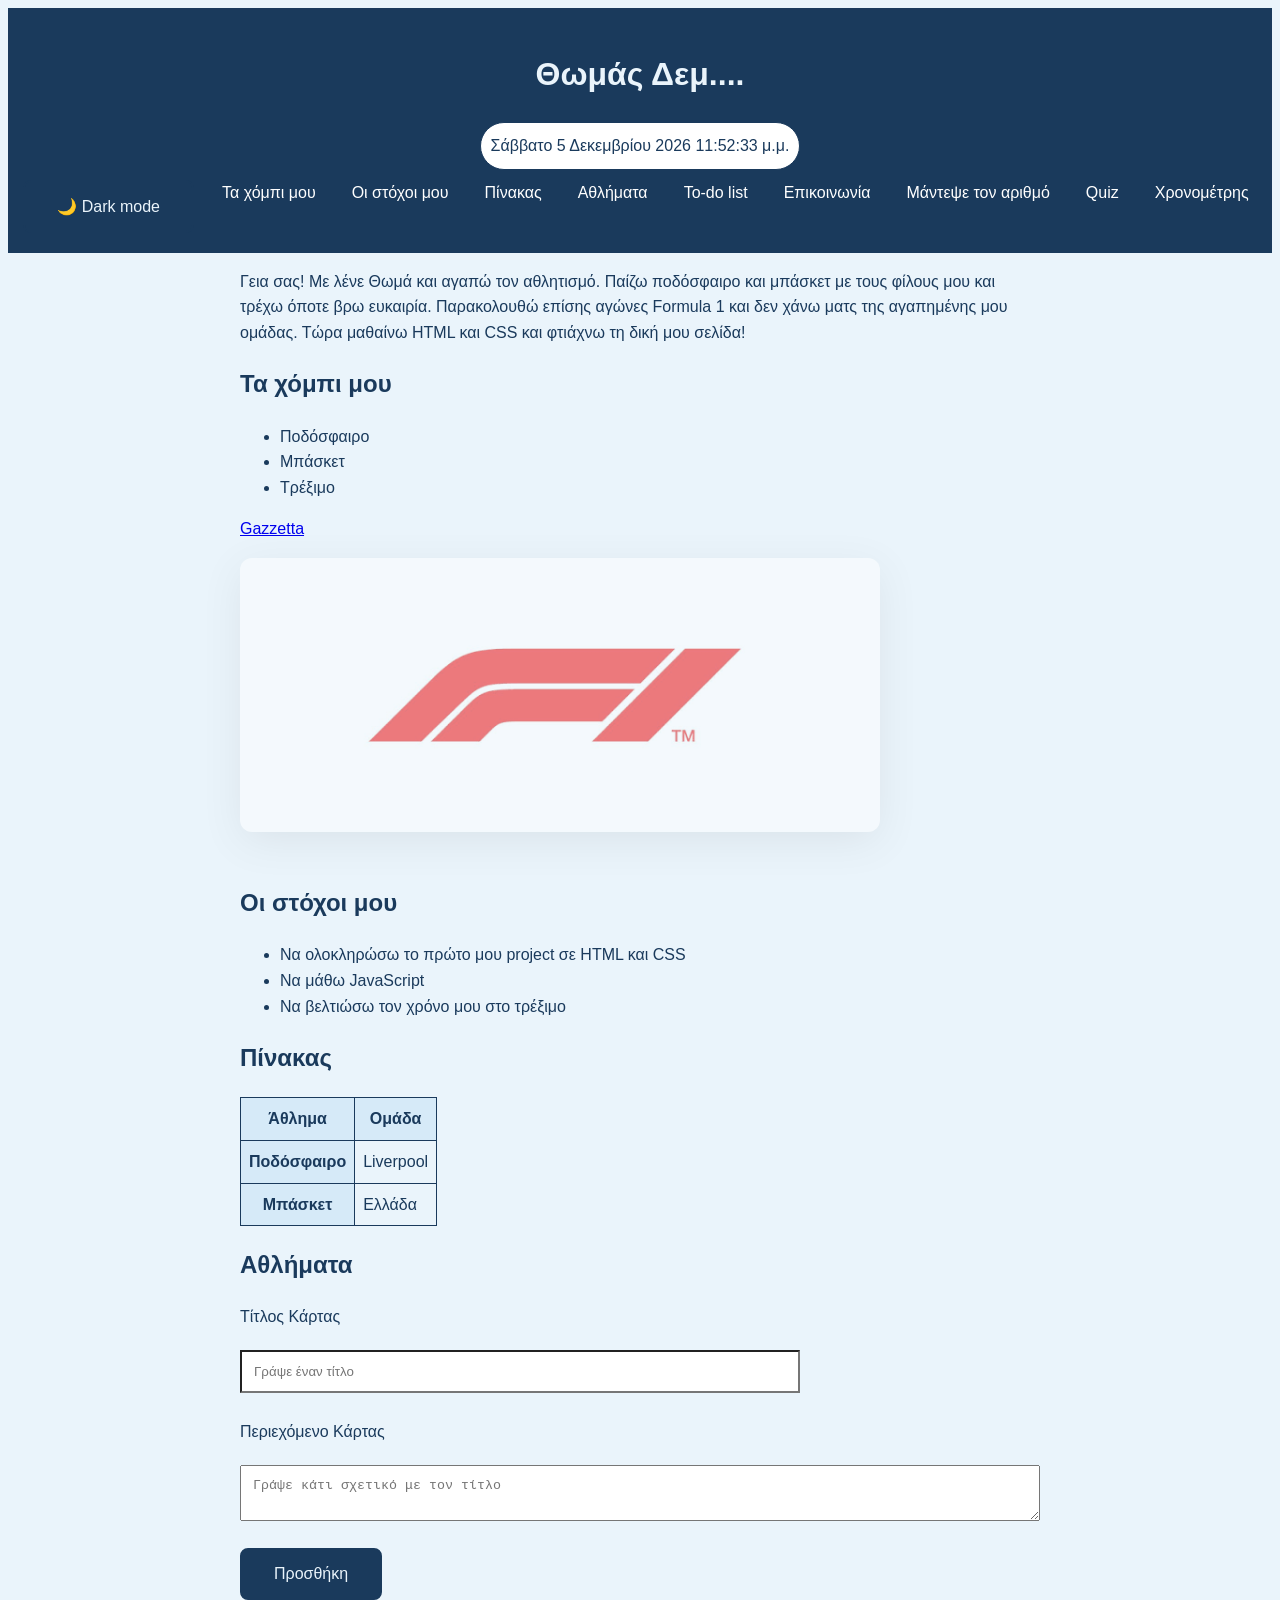
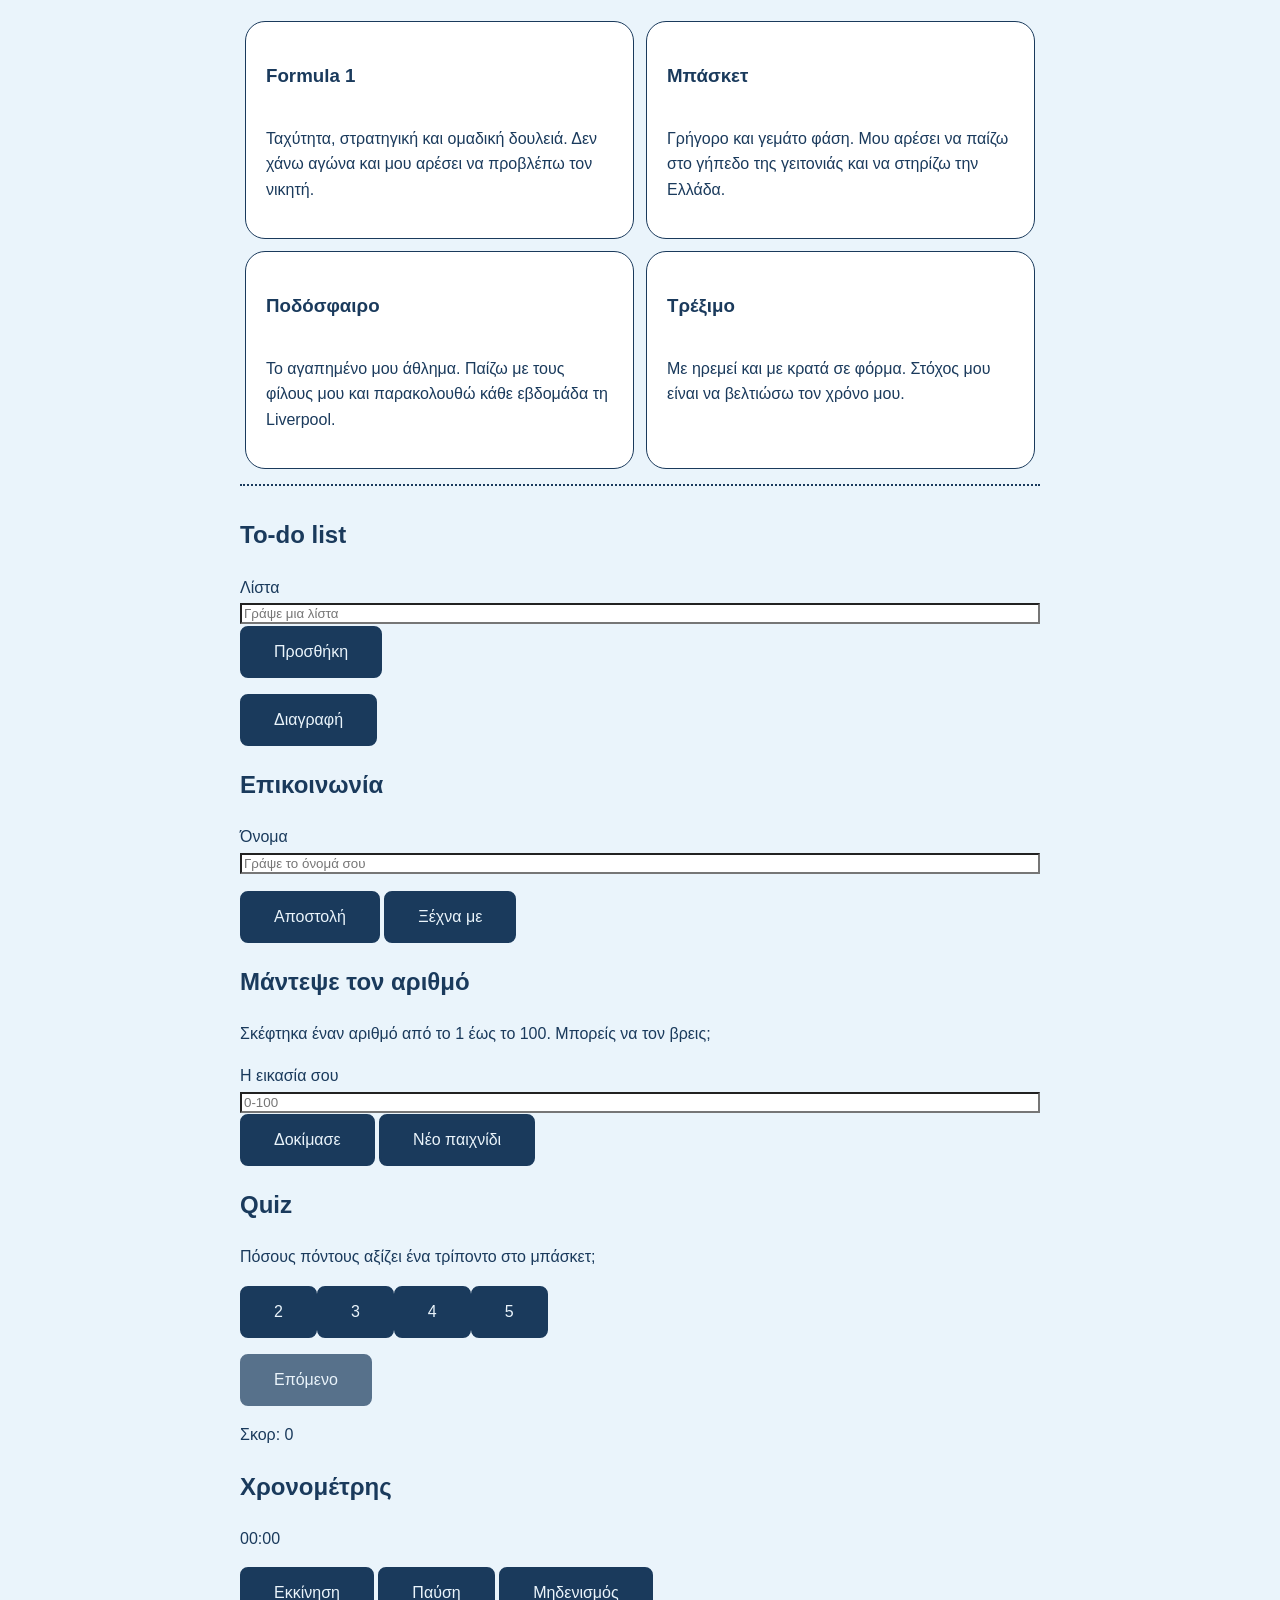
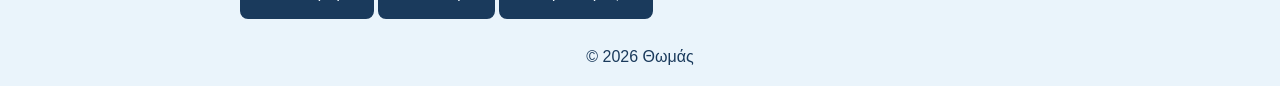
==== index.html @ 568f1a0c "Χρονομέτρης αρχική" ====
<!DOCTYPE html>
<html lang="el">
<head>
  <meta charset="UTF-8">
  <meta name="viewport" content="width=device-width, initial-scale=1.0">
  <title>Για μένα – Θωμάς</title>
  <link rel="stylesheet" href="style.css">
</head>
<body>
  <header>
    <h1>Θωμάς Δεμ....</h1>
    <div id="clock" class="clock"></div>
    <nav>
      <!-- Κουμπί Dark mode -->
      <button id="theme-toggle" class="button" type="button">🌙 Dark mode</button>
      <!-- href για κάθε ενότητα -->
      <a href="#hobbies">Τα χόμπι μου</a>
      <a href="#goals">Οι στόχοι μου</a>
      <a href="#teams">Πίνακας</a>
      <a href="#cards">Αθλήματα</a>
      <a href="#todo-list">To-do list</a>
      <a href="#contact">Επικοινωνία</a>
      <a href="#game">Μάντεψε τον αριθμό</a>
      <a href="#quiz">Quiz</a>
      <a href="#timer">Χρονομέτρης</a>
    </nav>
  </header>

  <main>
    <!-- Λίγα λόγια για εμένα -->
    <section id="hobbies">
      <p>Γεια σας! Με λένε Θωμά και αγαπώ τον αθλητισμό. Παίζω ποδόσφαιρο και μπάσκετ
         με τους φίλους μου και τρέχω όποτε βρω ευκαιρία. Παρακολουθώ επίσης
         αγώνες Formula 1 και δεν χάνω ματς της αγαπημένης μου ομάδας.
         Τώρα μαθαίνω HTML και CSS και φτιάχνω τη δική μου σελίδα!
      </p>

      <!-- Χόμπι -->
      <h2>Τα χόμπι μου</h2>
      <ul>
        <li>Ποδόσφαιρο</li>
        <li>Μπάσκετ</li>
        <li>Τρέξιμο</li>
      </ul>

      <!-- Αγαπημένο website και εικόνα -->
      <p><a href="https://www.gazzetta.gr/" target="_blank" rel="noopener noreferrer">Gazzetta</a></p>
      <img src="formula1.png" alt="Σήμα της Formula 1">
    </section>

    <!-- Στόχοι -->
    <section id="goals">
      <h2>Οι στόχοι μου</h2>
        <ul>
          <li>Να ολοκληρώσω το πρώτο μου project σε HTML και CSS</li>
          <li>Να μάθω JavaScript</li>
          <li>Να βελτιώσω τον χρόνο μου στο τρέξιμο</li>
        </ul>
    </section>

    <!-- Πίνακας -->
    <section id="teams">
      <h2>Πίνακας</h2>
      <table>
        <thead>
          <tr>
            <th>Άθλημα</th>
            <th>Ομάδα</th>
          </tr>
        </thead>
        <tbody>
          <tr>
            <th scope="row">Ποδόσφαιρο</th>
            <td>Liverpool</td>
          </tr>
          <tr>
            <th scope="row">Μπάσκετ</th>
            <td>Ελλάδα</td>
          </tr>
        </tbody>
      </table>
    </section>

    <!-- Κάρτες -->
    <section id="cards">
      <h2>Αθλήματα</h2>
      <form id="todo-cards">
        <p>
          <label for="todocards">Τίτλος Κάρτας</label>
          <input type="text" id="todocards" name="todocards" placeholder="Γράψε έναν τίτλο" required>
        </p>
        <p>
          <label for="todocards2">Περιεχόμενο Κάρτας</label>
          <textarea id="todocards2" name="todocards2" placeholder="Γράψε κάτι σχετικό με τον τίτλο" required></textarea>
          <button type="submit" class="button">Προσθήκη</button>
        </p>
      </form>
      <div class="card-grid" id="card-grid"></div>
      <div class="card-grid" id="user-card-grid"></div>
      <p id="cardsMessage"></p>
    </section>

    <!-- To-do-list -->
    <section id="todo-list">
      <h2>To-do list</h2>
      <form id="todo-form">
        <p>
          <label for="todo">Λίστα</label>
          <input type="text" id="todo" name="todo" placeholder="Γράψε μια λίστα" required>
          <button type="submit" class="button">Προσθήκη</button>
        </p>
        <ul id="list"></ul>
        <button type="button" id="resetButton1" class="button">Διαγραφή</button>
      </form>
      <p id="message"></p>
    </section>

    <!-- Επικοινωνία -->
    <section id="contact">
      <h2>Επικοινωνία</h2>
      <form id="name-form">
        <p>
          <label for="name">Όνομα</label>
          <input type="text" id="name" name="name" placeholder="Γράψε το όνομά σου" required>
        </p>
        <button type="submit" class="button">Αποστολή</button>
        <button type="button" id="resetButton" class="button">Ξέχνα με</button>
      </form>
      <p id="greeting"></p>
    </section>

    <!-- Παιχνίδι -->
    <section id="game">
      <h2>Μάντεψε τον αριθμό</h2>
      <p>Σκέφτηκα έναν αριθμό από το 1 έως το 100. Μπορείς να τον βρεις;</p>
      <form id="guess-form">
        <label for="guess">Η εικασία σου</label>
        <input type="number" id="guess" min="1" max="100" placeholder="0-100" required>
        <button type="submit" id="tryIt" class="button">Δοκίμασε</button>
        <button type="button" id="newGame" class="button">Νέο παιχνίδι</button>
      </form>
      <p id="best-score"></p>
      <p id="game-message"></p>
      <p id="attempts"></p>
    </section>

    <!-- Quiz -->
    <section id="quiz">
      <h2>Quiz</h2>
      <p id="quiz-question"></p>
      <div id="quiz-options"></div>
      <p id="quiz-message"></p>
      <button type="button" id="nextButton" class="button">Επόμενο</button>
      <p id="quiz-score"></p>
      <p id="quiz-best"></p>
    </section>

    <!-- Χρονομέτρης -->
    <section id="timer">
      <h2>Χρονομέτρης</h2>
      <p id="timer-display">00:00</p>
      <button type="button" id="buttonStart" class="button">Εκκίνηση</button>
      <button type="button" id="buttonPause" class="button">Παύση</button>
      <button type="button" id="buttonZero" class="button">Μηδενισμός</button>
    </section>
  </main>
  <footer>
    <p>© 2026 Θωμάς</p>
  </footer>
  <script src="script.js"></script>
  <script src="script1.js"></script>
  <script src="script2.js"></script>
  <script src="script3.js"></script>
  <script src="quiz.js"></script>
  <script src="clock.js"></script>
  <script src="timer.js"></script>
</body>
</html>
---- style.css ----
:root {
  --bg: #eaf4fb;
  --primary: #1a3a5c;
  --accent: #bcfc90;
  --border: #1a3a5c;
  --surface: #ffffff;
  --th-bg: #d6eaf8;
}

body.dark {
  --bg: #121a24;
  --primary: #9ec5e8;
  --accent: #bcfc90;
  --border: #9ec5e8;
  --surface: #1e2a38;
  --th-bg: #24415c;
}

body {
  background-color: var(--bg);
  color: var(--primary);
  font-family: Arial, sans-serif;
  line-height: 1.6;
}

header {
    background-color: var(--primary);
    padding: 20px 0;
}

h1 {
  text-align: center;
  color: var(--bg);
}

main {
    max-width: 800px;
    margin: 0 auto;
    padding: 0 16px;
}

table, td, th {
  border: 1px solid var(--border);
  border-collapse: collapse;
}

th, td {
    padding: 8px;
}

th {
  background-color: var(--th-bg);
}

img {
    width: 80%;
    max-width: 100%;
    height: auto;
    background-color: var(--surface);
    box-shadow: 0px 10px 40px -5px rgba(0, 0, 0, 0.15);
    border-radius: 12px;
    margin-bottom: 25px;
    opacity: 0.5;
    transition: transform 0.3s, opacity 0.3s;
}

img:hover {
    transform: scale(1.03);
    opacity: 1;
}

nav {
    display: flex;
    justify-content: center;
    gap: 20px;
}

nav a {
     padding: 0 8px;
     color: white;
     text-decoration: none;
}

nav a:hover {
    color: var(--accent);
}

p a:hover {
  color: var(--primary);
}

input {
  background-color: var(--surface);
  color: var(--primary);
}

.clock {
  color: var(--primary);
  background: var(--surface);
  border: 1px solid var(--primary);
  border-radius: 30px;
  padding: 10px;
  text-align: center;
  width: fit-content;
  margin: 10px auto;
}

.card-grid {
  display: grid;
  gap: 12px;
  grid-template-columns: repeat(auto-fit, minmax(min(280px, 100%), 1fr));
  padding: 5px;
}

.card {
  border: 1px solid var(--border);
  border-radius: 20px;
  padding: 20px;
  background: var(--surface);
  transition: 0.3s;
  position: relative;
  overflow-wrap: anywhere;
  display: flex;
  flex-direction: column;
}

#user-card-grid {
  border-top: 2px dotted var(--border);
  margin-top: 10px;
}

.card button {
  margin-top: auto;
  align-self: flex-start;
}

.card:hover {
  transform: translateY(-7px);
}

footer {
    text-align: center;
    margin-top: 25px;
}

.button {
  background-color: var(--border);
  border: 2px solid var(--border);
  color: var(--bg);
  padding: 15px 32px;
  text-align: center;
  text-decoration: none;
  display: inline-block;
  font-size: 16px;
  border-radius: 8px;
  cursor: pointer;
  transition: background-color 0.3s, color 0.3s;
}

.button:hover:not(:disabled) {
    background-color: var(--bg);
    color: var(--primary);
    border: 2px solid var(--primary);
}

.deletebutton {
  border: 1px solid var(--border);
  border-radius: 5px;
  background-color: var(--primary);
  color: var(--bg);
  padding: 7px;
  cursor: pointer;
  transition: transform 0.3s, background-color 0.3s, color 0.3s;
}

.deletebutton:hover {
  transform: translateY(-2px);
  background-color: var(--bg);
  color: var(--primary);
}

.button.correct {
  background-color: #008000;
  color:#000000;
  transition: transform 0.3s, background-color 0.3s, color 0.3s;;
}

.button.wrong {
  background-color: #ff0000;
  color: #000000;
}

.button:disabled {
  opacity: 0.7;
}


.input-checkbox {
  width: auto;
}

#todocards2, #todocards {
  width: 70%;
  padding: 12px;
  margin: 10px 0;
  box-sizing: border-box;
}

#todo-cards label {
  display: block;
  margin-bottom: 10px;
}

#todo-cards textarea, input {
  width: 100%;
  box-sizing: border-box;
  resize: vertical;
}

#todo-cards button {
  display: block;
  margin-top: 10px;
}

#greeting {
  font-family: "Times New Roman", Times, serif;
  font-weight: bold;
  color: var(--primary);
  font-size: 1.2rem;
  text-decoration-line: underline;
}

#newGame.highlight {
  background-color: var(--border);
  box-shadow: 5px 5px 8px blue, 10px 10px 8px red, 15px 15px 8px green;
  animation-name: myAnimation;
  animation-duration: 1s;
  animation-timing-function:ease-in-out;
  animation-iteration-count: infinite;
}

#newGame.highlight:hover {
  color: #ff0000;
  animation-play-state: paused;
}

@keyframes myAnimation {
  0%   {transform: scale(1, 1.1);}
  50%  {transform: scale(0.75, 1);}
  100% {transform: scale(1, 1.1);}
}

@media (max-width: 600px) {
  nav {
    flex-direction: column;
    align-items: center;
  }
}
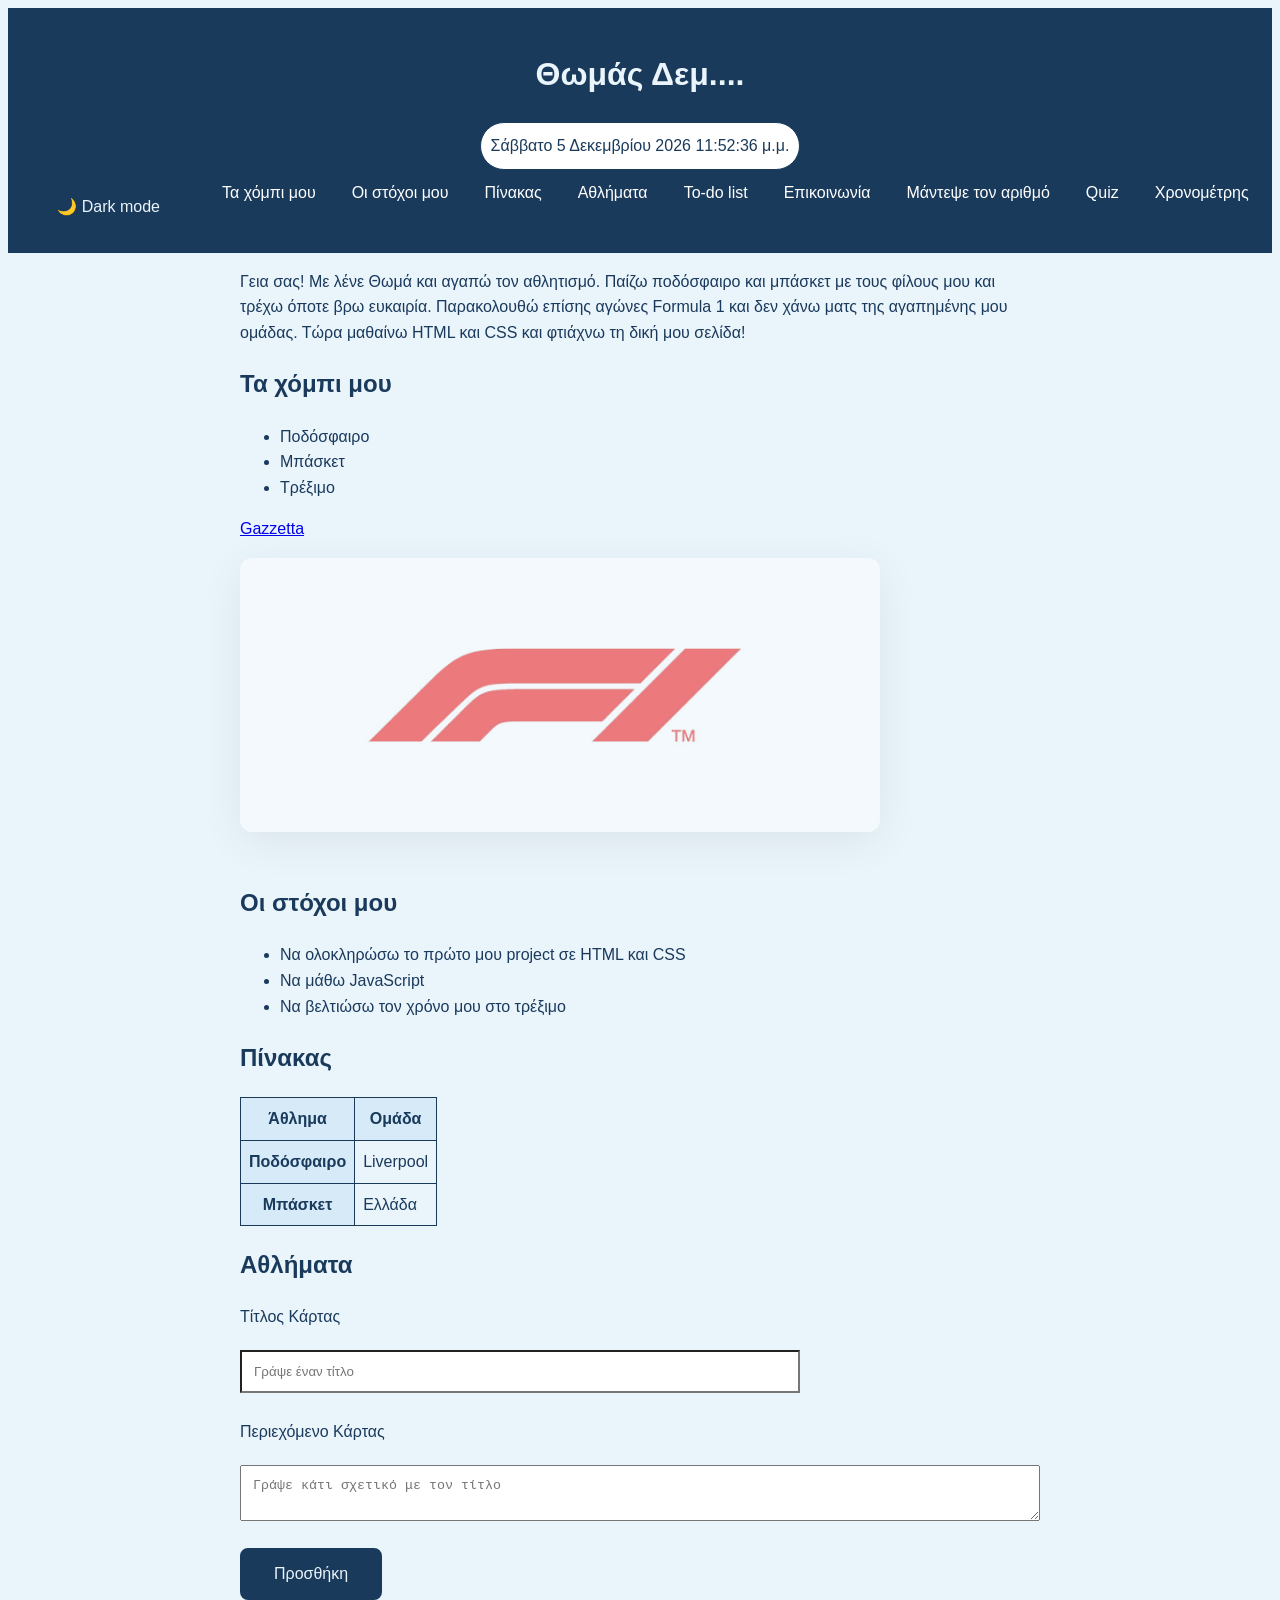
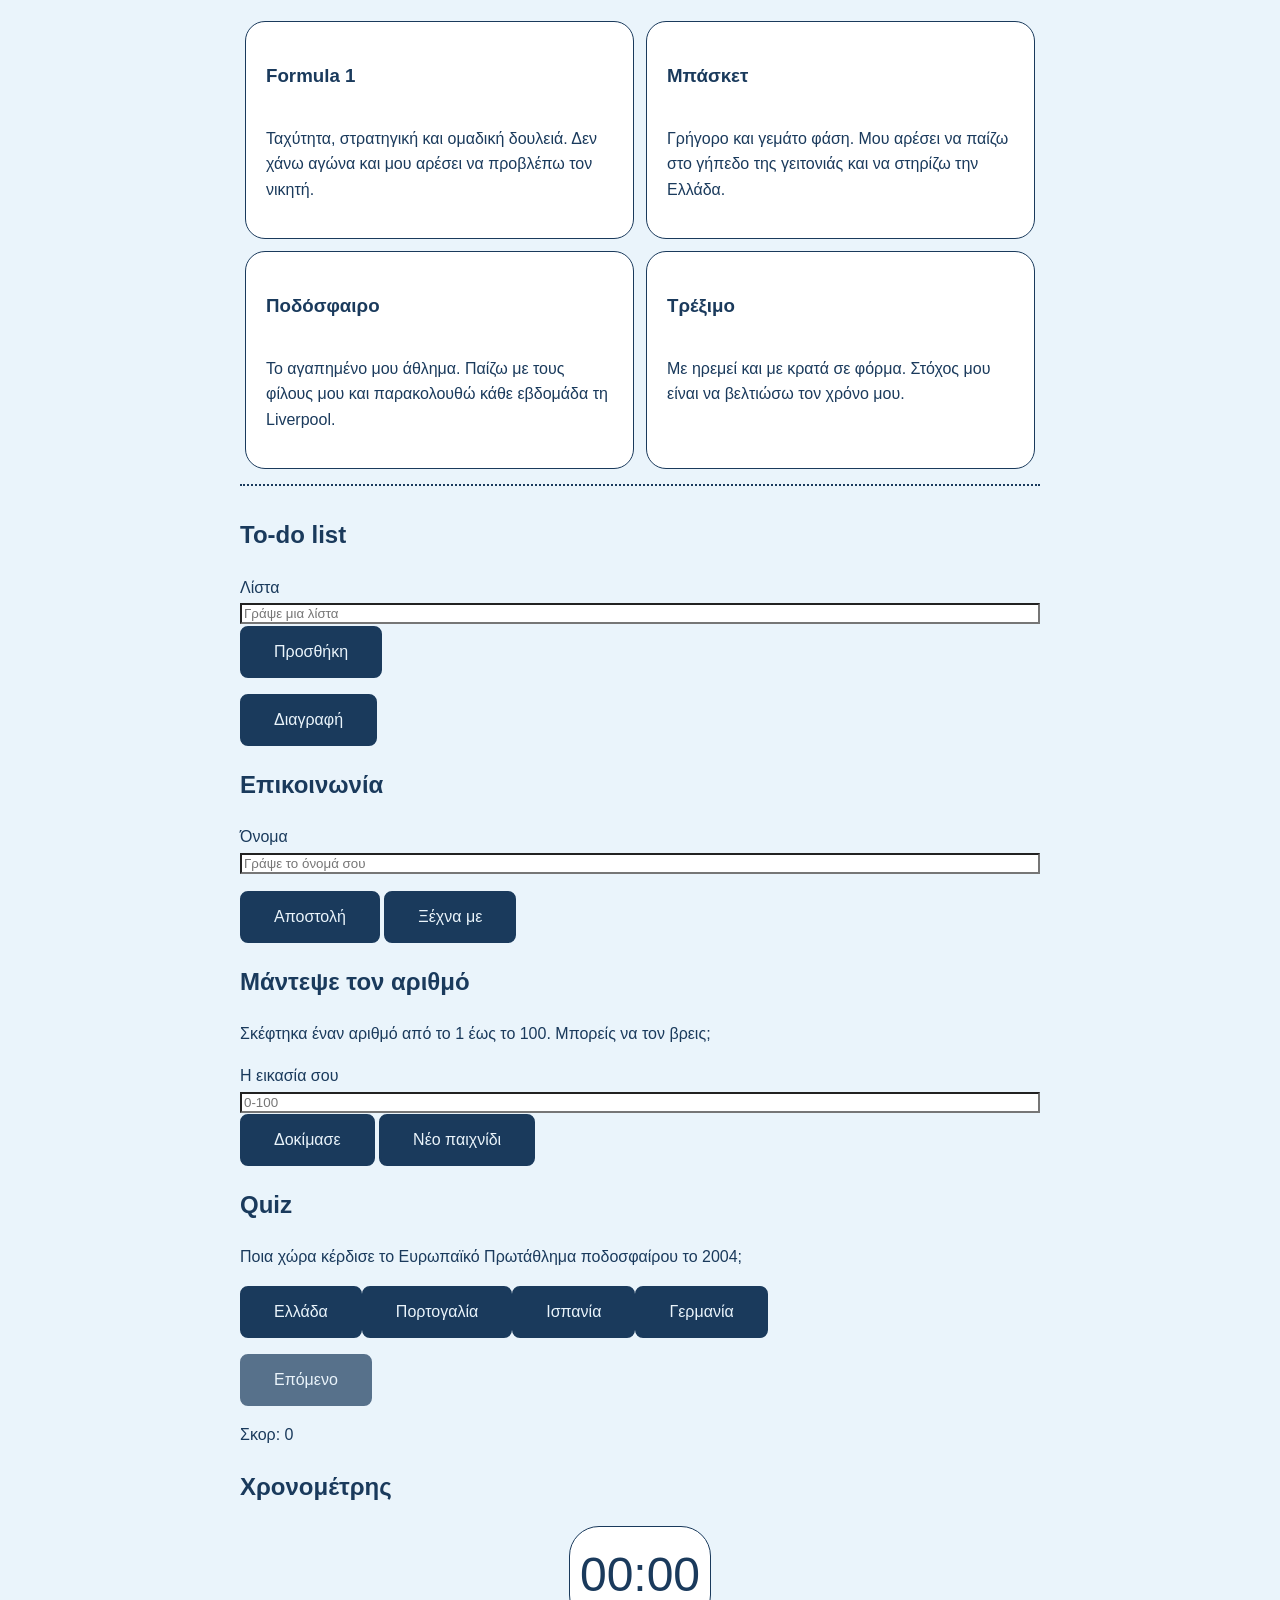
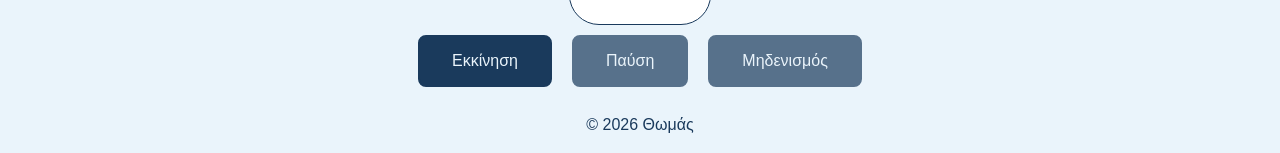
==== commit 98c2b0e4: "Timer" ====
--- a/index.html
+++ b/index.html
@@ -159,9 +159,11 @@
     <section id="timer">
       <h2>Χρονομέτρης</h2>
       <p id="timer-display">00:00</p>
-      <button type="button" id="buttonStart" class="button">Εκκίνηση</button>
-      <button type="button" id="buttonPause" class="button">Παύση</button>
-      <button type="button" id="buttonZero" class="button">Μηδενισμός</button>
+      <div class="timer-buttons">
+        <button type="button" id="buttonStart" class="button">Εκκίνηση</button>
+        <button type="button" id="buttonPause" class="button">Παύση</button>
+        <button type="button" id="buttonZero" class="button">Μηδενισμός</button>
+      </div>
     </section>
   </main>
   <footer>
--- a/style.css
+++ b/style.css
@@ -244,6 +244,25 @@
   animation-play-state: paused;
 }
 
+#timer-display {
+  font-size: 3rem;
+  text-align: center;
+  font-variant-numeric: tabular-nums;
+  color: var(--primary);
+  background: var(--surface);
+  border: 1px solid var(--primary);
+  border-radius: 30px;
+  padding: 10px;
+  width: fit-content;
+  margin: 10px auto;
+}
+
+.timer-buttons {
+  display: flex;
+  justify-content: center;
+  gap: 20px;
+}
+
 @keyframes myAnimation {
   0%   {transform: scale(1, 1.1);}
   50%  {transform: scale(0.75, 1);}
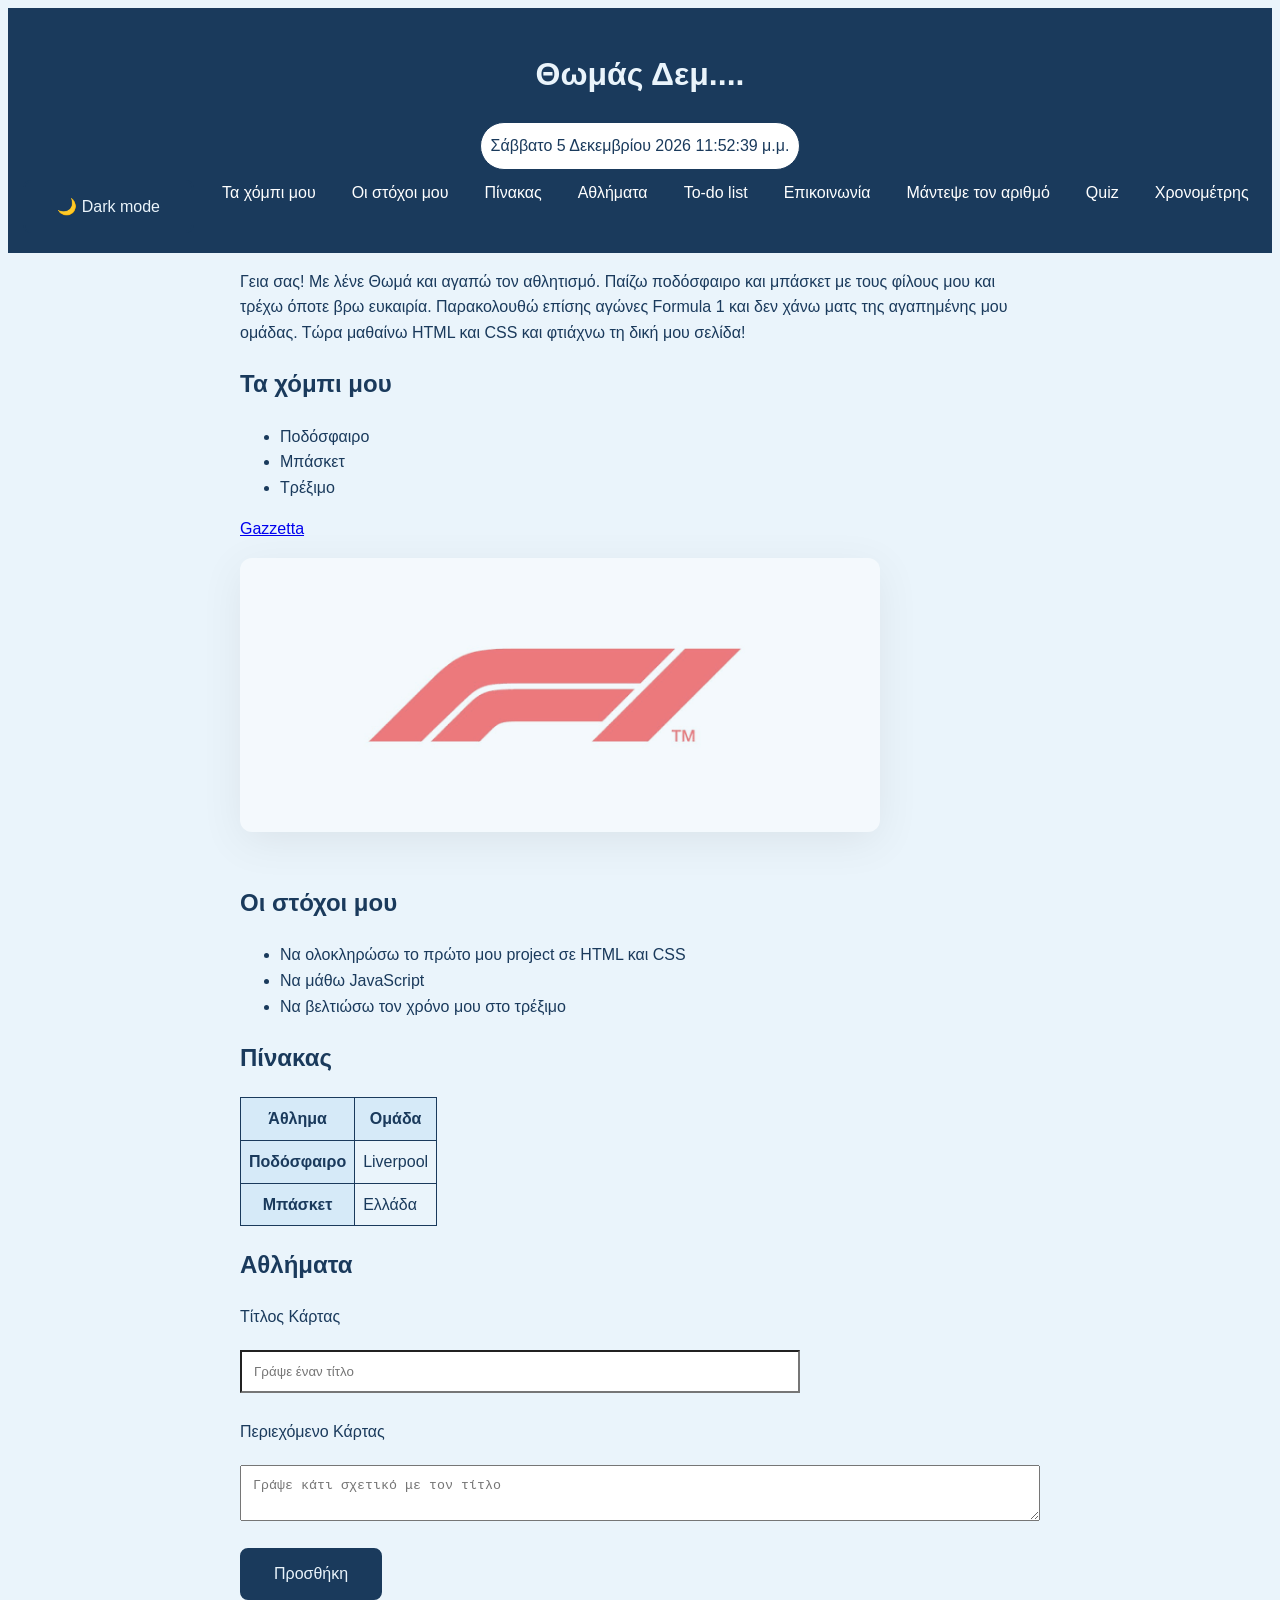
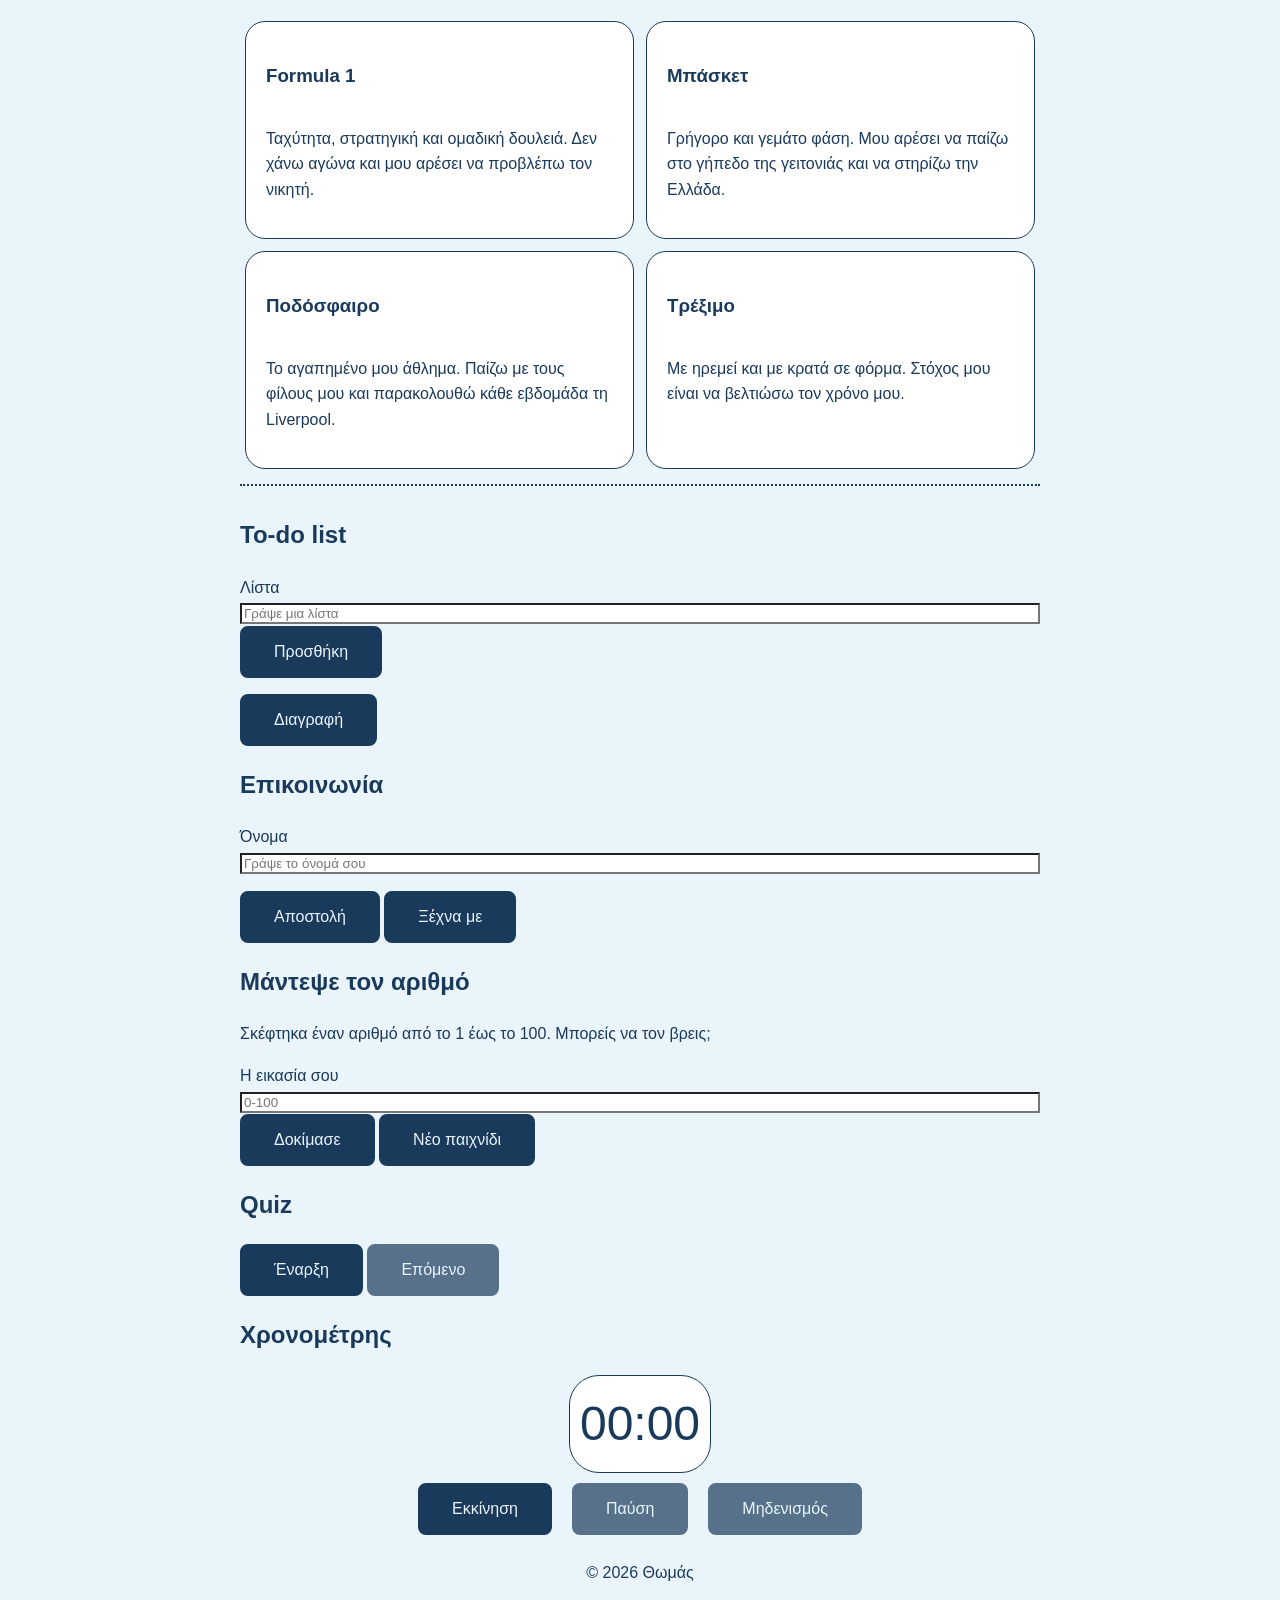
==== commit 9e6fbf1d: "Τέλος ο χρονομέτρης και κουμπί Έναρξη" ====
--- a/index.html
+++ b/index.html
@@ -150,7 +150,9 @@
       <p id="quiz-question"></p>
       <div id="quiz-options"></div>
       <p id="quiz-message"></p>
-      <button type="button" id="nextButton" class="button">Επόμενο</button>
+      <p id="quiz-timer"></p>
+      <button type="button" id="beginButton" class="button">Έναρξη</button>
+      <button disabled type="button" id="nextButton" class="button">Επόμενο</button>
       <p id="quiz-score"></p>
       <p id="quiz-best"></p>
     </section>
--- a/style.css
+++ b/style.css
@@ -182,7 +182,7 @@
 .button.correct {
   background-color: #008000;
   color:#000000;
-  transition: transform 0.3s, background-color 0.3s, color 0.3s;;
+  transition: transform 0.3s, background-color 0.3s, color 0.3s;
 }
 
 .button.wrong {
@@ -263,6 +263,45 @@
   gap: 20px;
 }
 
+#quiz-timer:empty {
+  display: none;
+}
+
+#quiz-timer {
+  font-size: 1.5rem;
+  text-align: center;
+  font-variant-numeric: tabular-nums;
+  color: var(--primary);
+  background: var(--surface);
+  border: 1px solid var(--primary);
+  border-radius: 5px;
+  padding: 3px;
+  width: fit-content;
+  margin: 10px;
+}
+
+#quiz-timer.low-time {
+  font-size: 1.5rem;
+  text-align: center;
+  font-variant-numeric: tabular-nums;
+  color: #ff0000;
+  background: var(--surface);
+  border: 1px solid #ff0000;
+  border-radius: 5px;
+  padding: 3px;
+  width: fit-content;
+  margin: 10px;
+  animation-name: pulse;
+  animation-duration: 1s;
+  animation-timing-function:ease-in-out;
+  animation-iteration-count: infinite;
+}
+
+@keyframes pulse {
+  0% {transform: scale(1, 1.1);}
+  50%  {transform: scale(1, 1);}
+  100% {transform: scale(1, 1.1);}
+}
 @keyframes myAnimation {
   0%   {transform: scale(1, 1.1);}
   50%  {transform: scale(0.75, 1);}
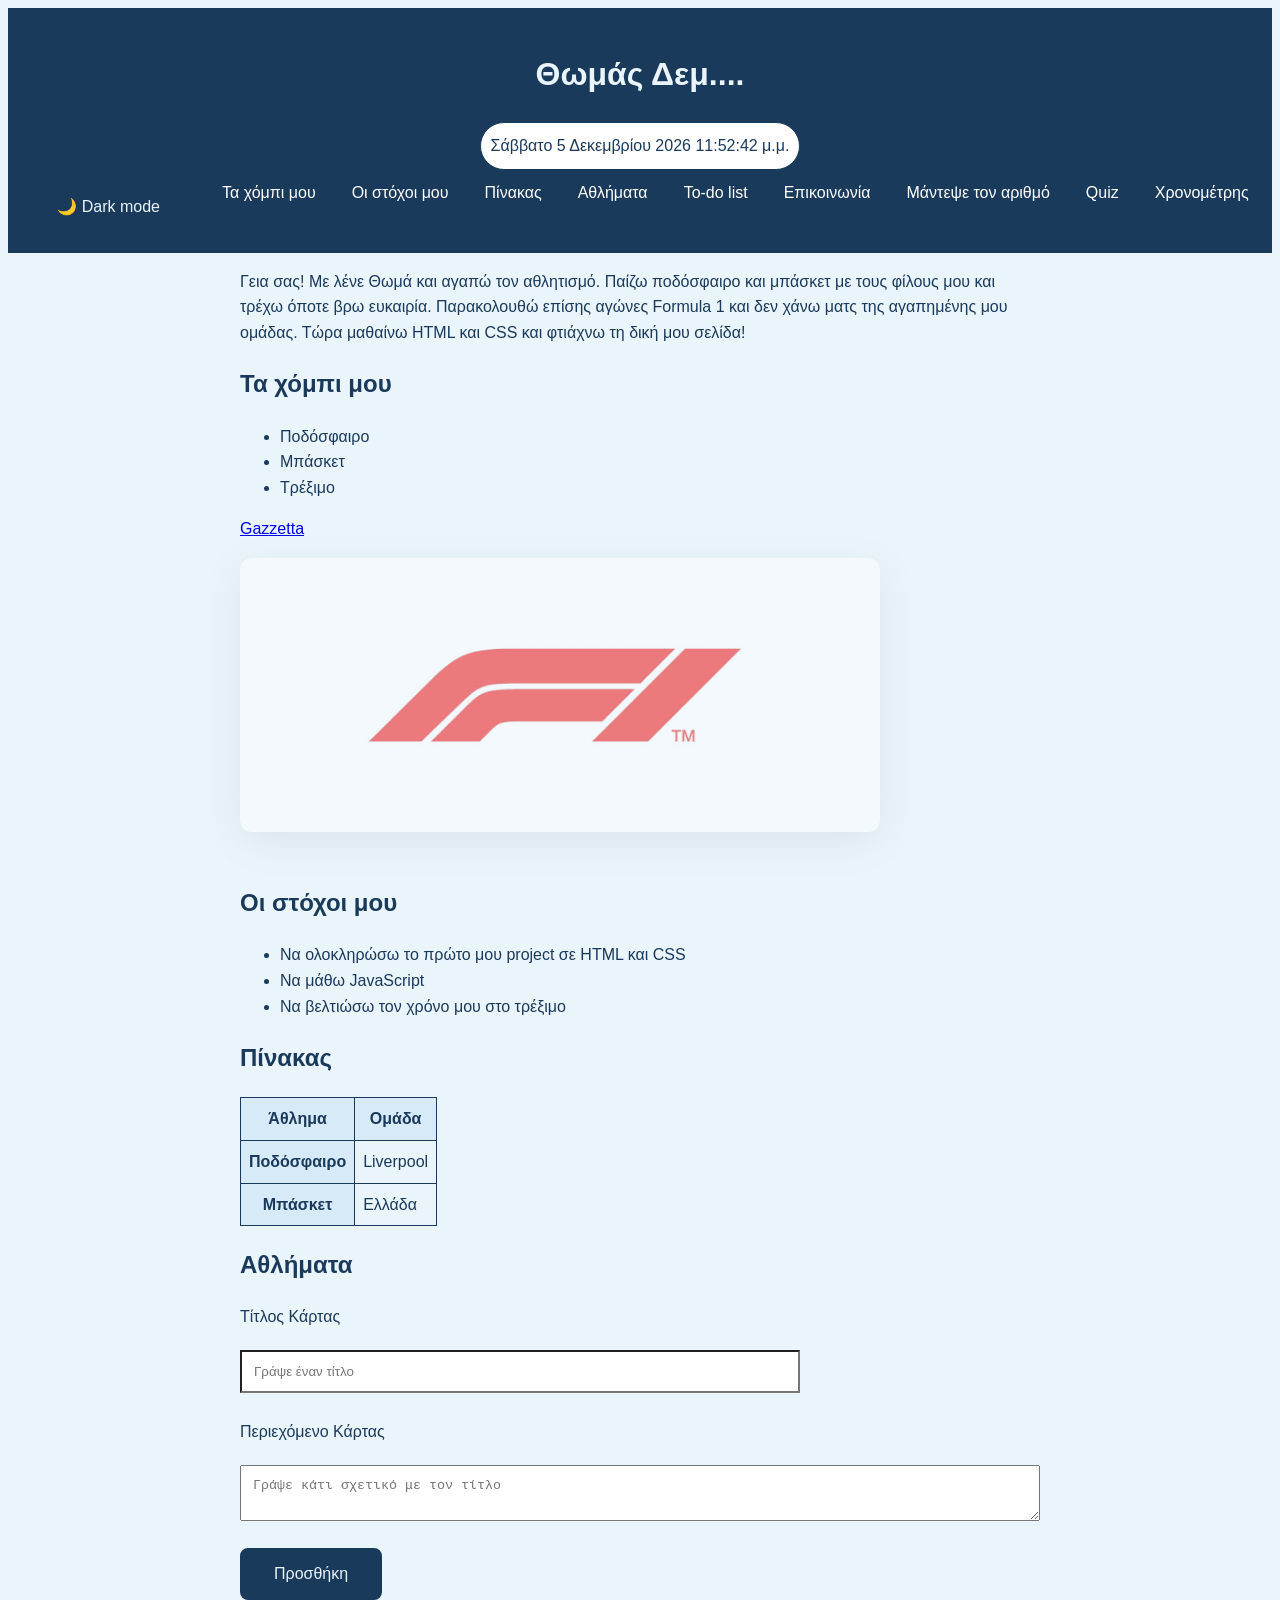
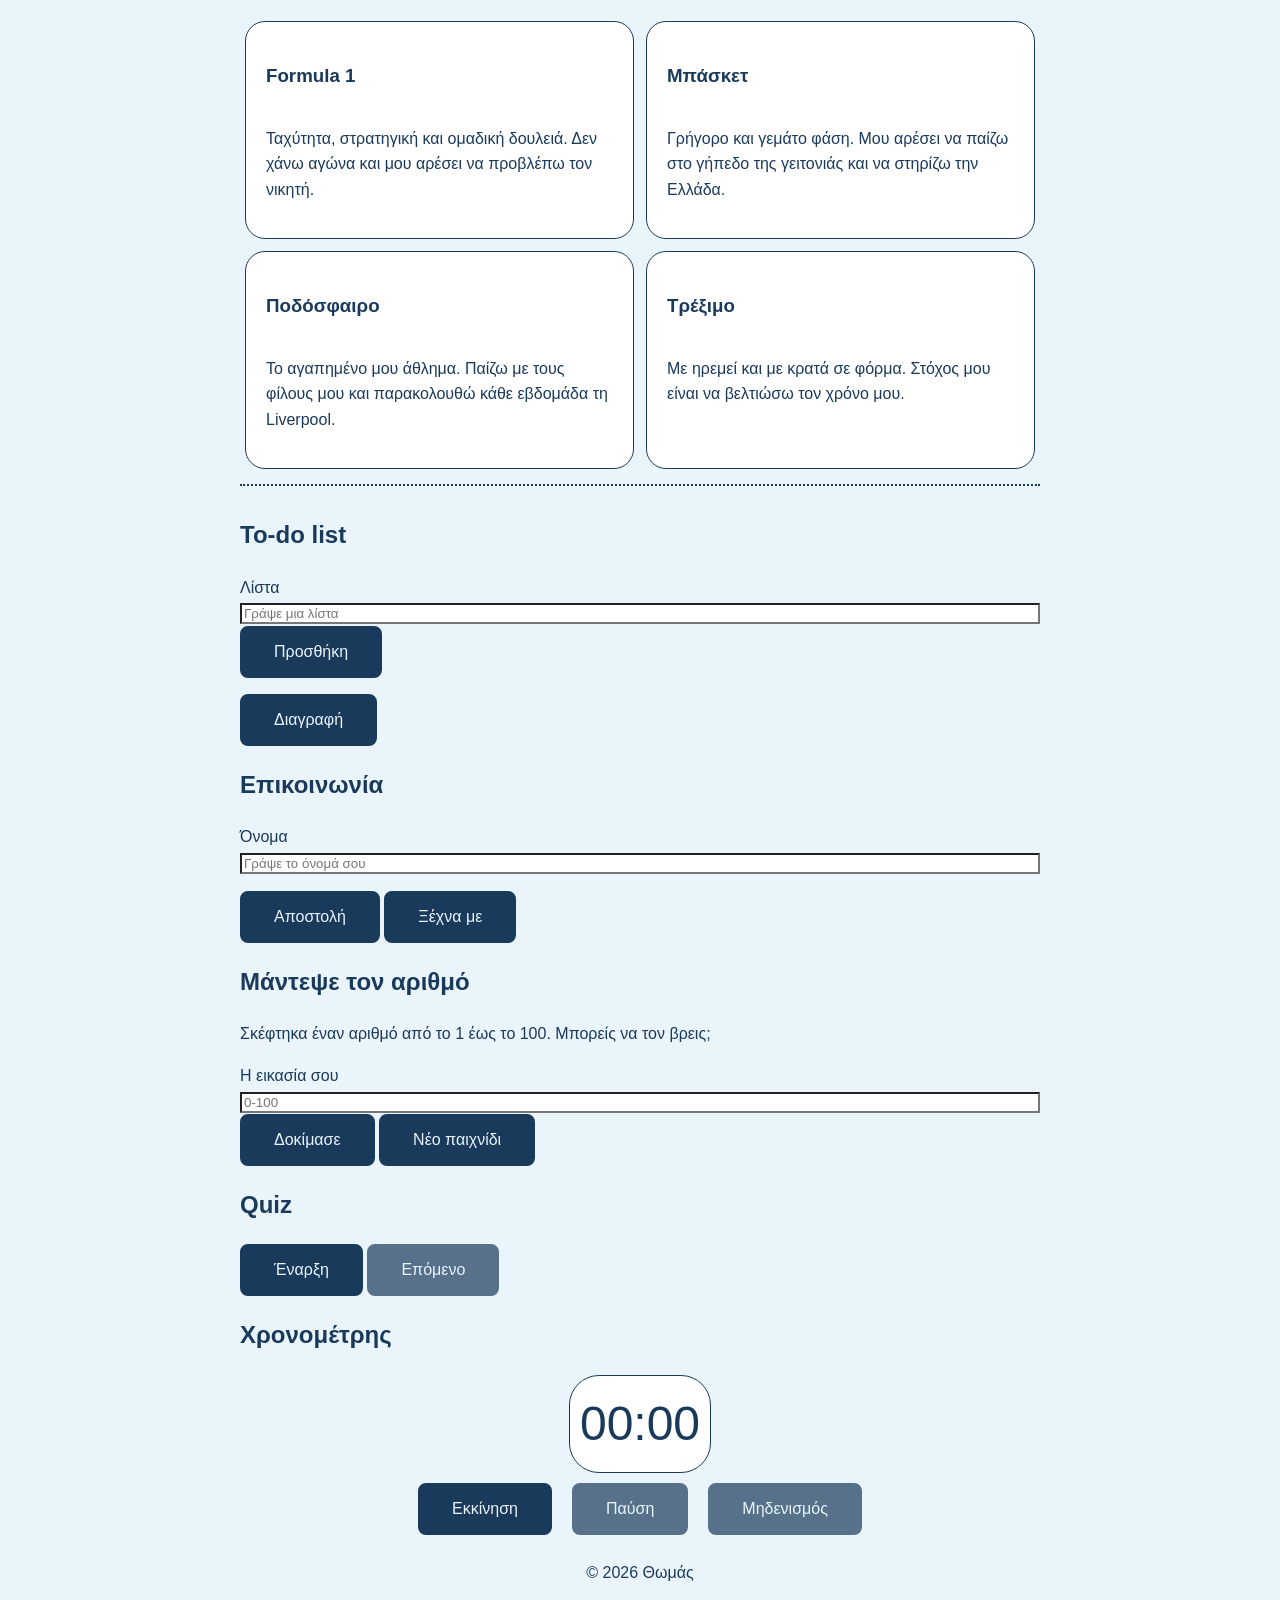
==== commit cd6919da: "Αλλαγή ονομάτων javaScript" ====
--- a/index.html
+++ b/index.html
@@ -171,10 +171,12 @@
   <footer>
     <p>© 2026 Θωμάς</p>
   </footer>
-  <script src="script.js"></script>
-  <script src="script1.js"></script>
-  <script src="script2.js"></script>
-  <script src="script3.js"></script>
+  <script src="theme.js"></script>
+  <script src="contact.js"></script>
+  <script src="guess-game.js"></script>
+  <script src="todo.js"></script>
+  <script src="sports-cards.js"></script>
+  <script src="user-cards.js"></script>
   <script src="quiz.js"></script>
   <script src="clock.js"></script>
   <script src="timer.js"></script>
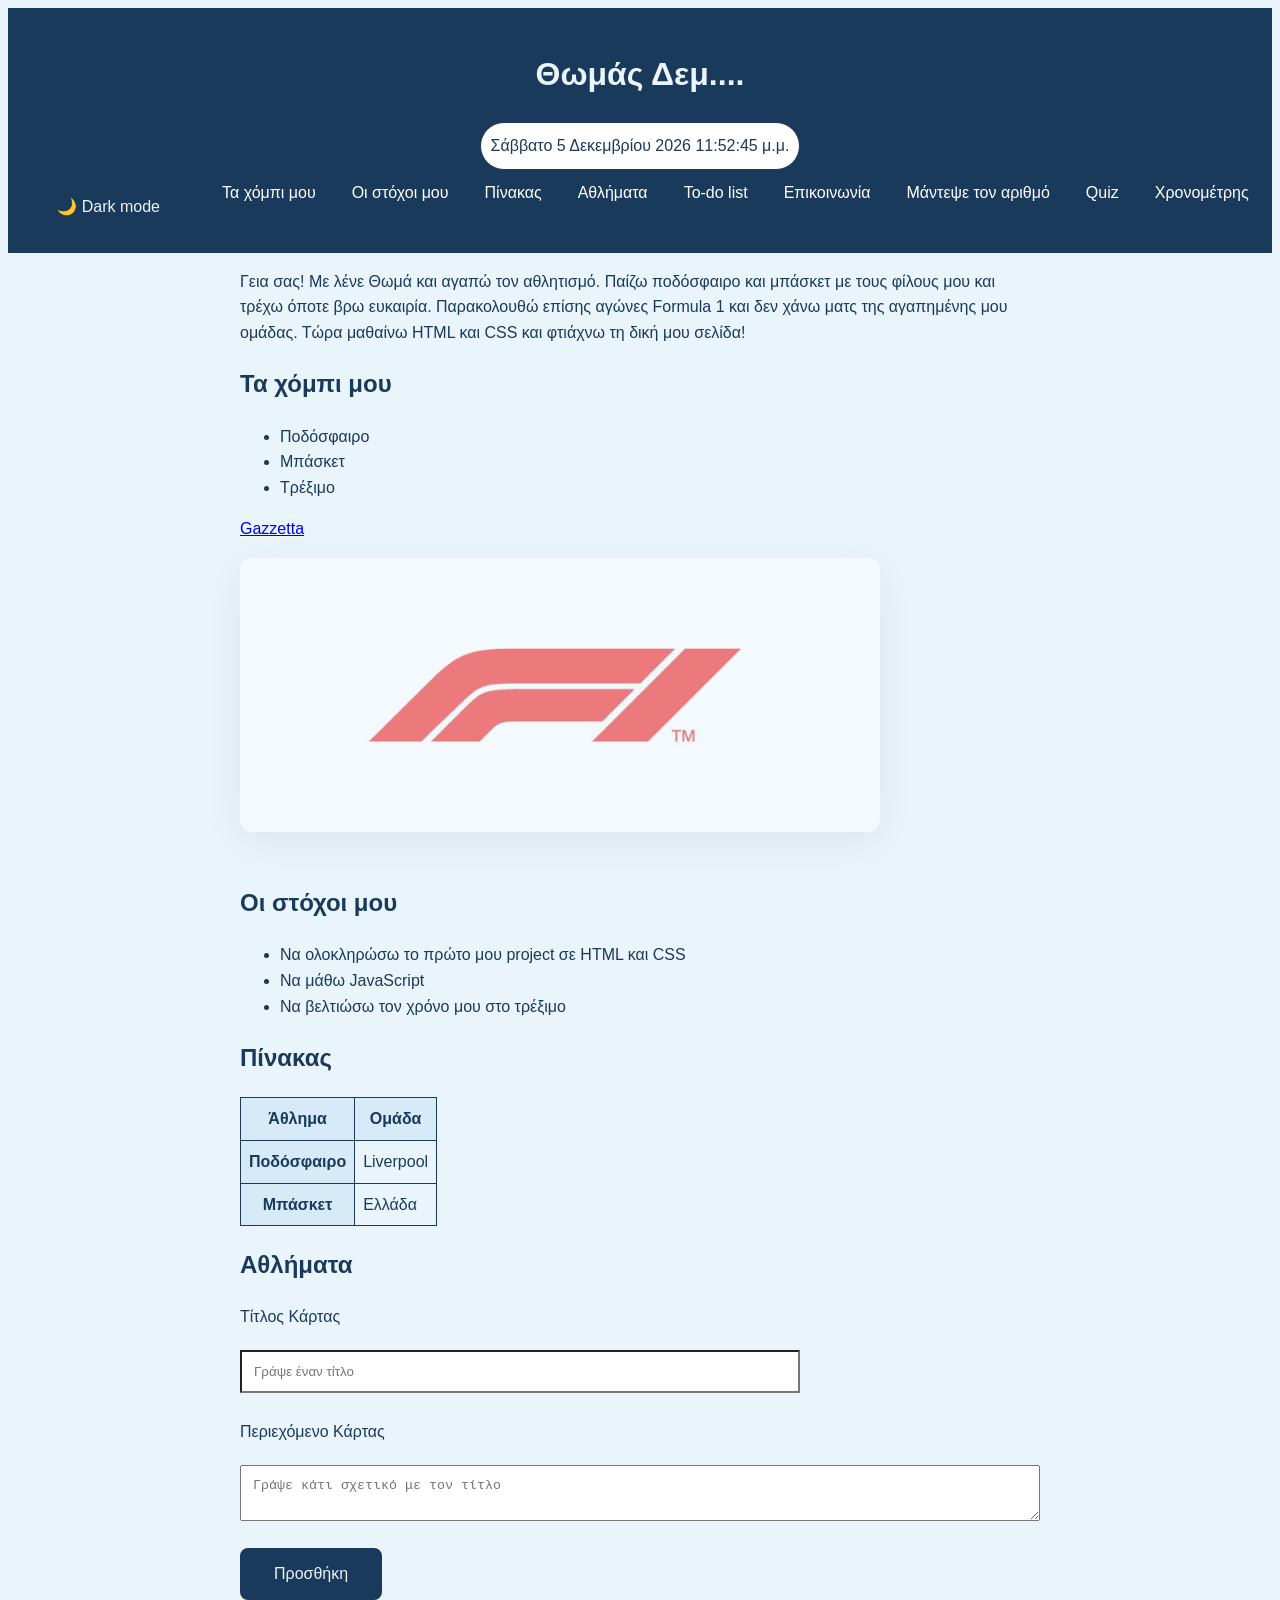
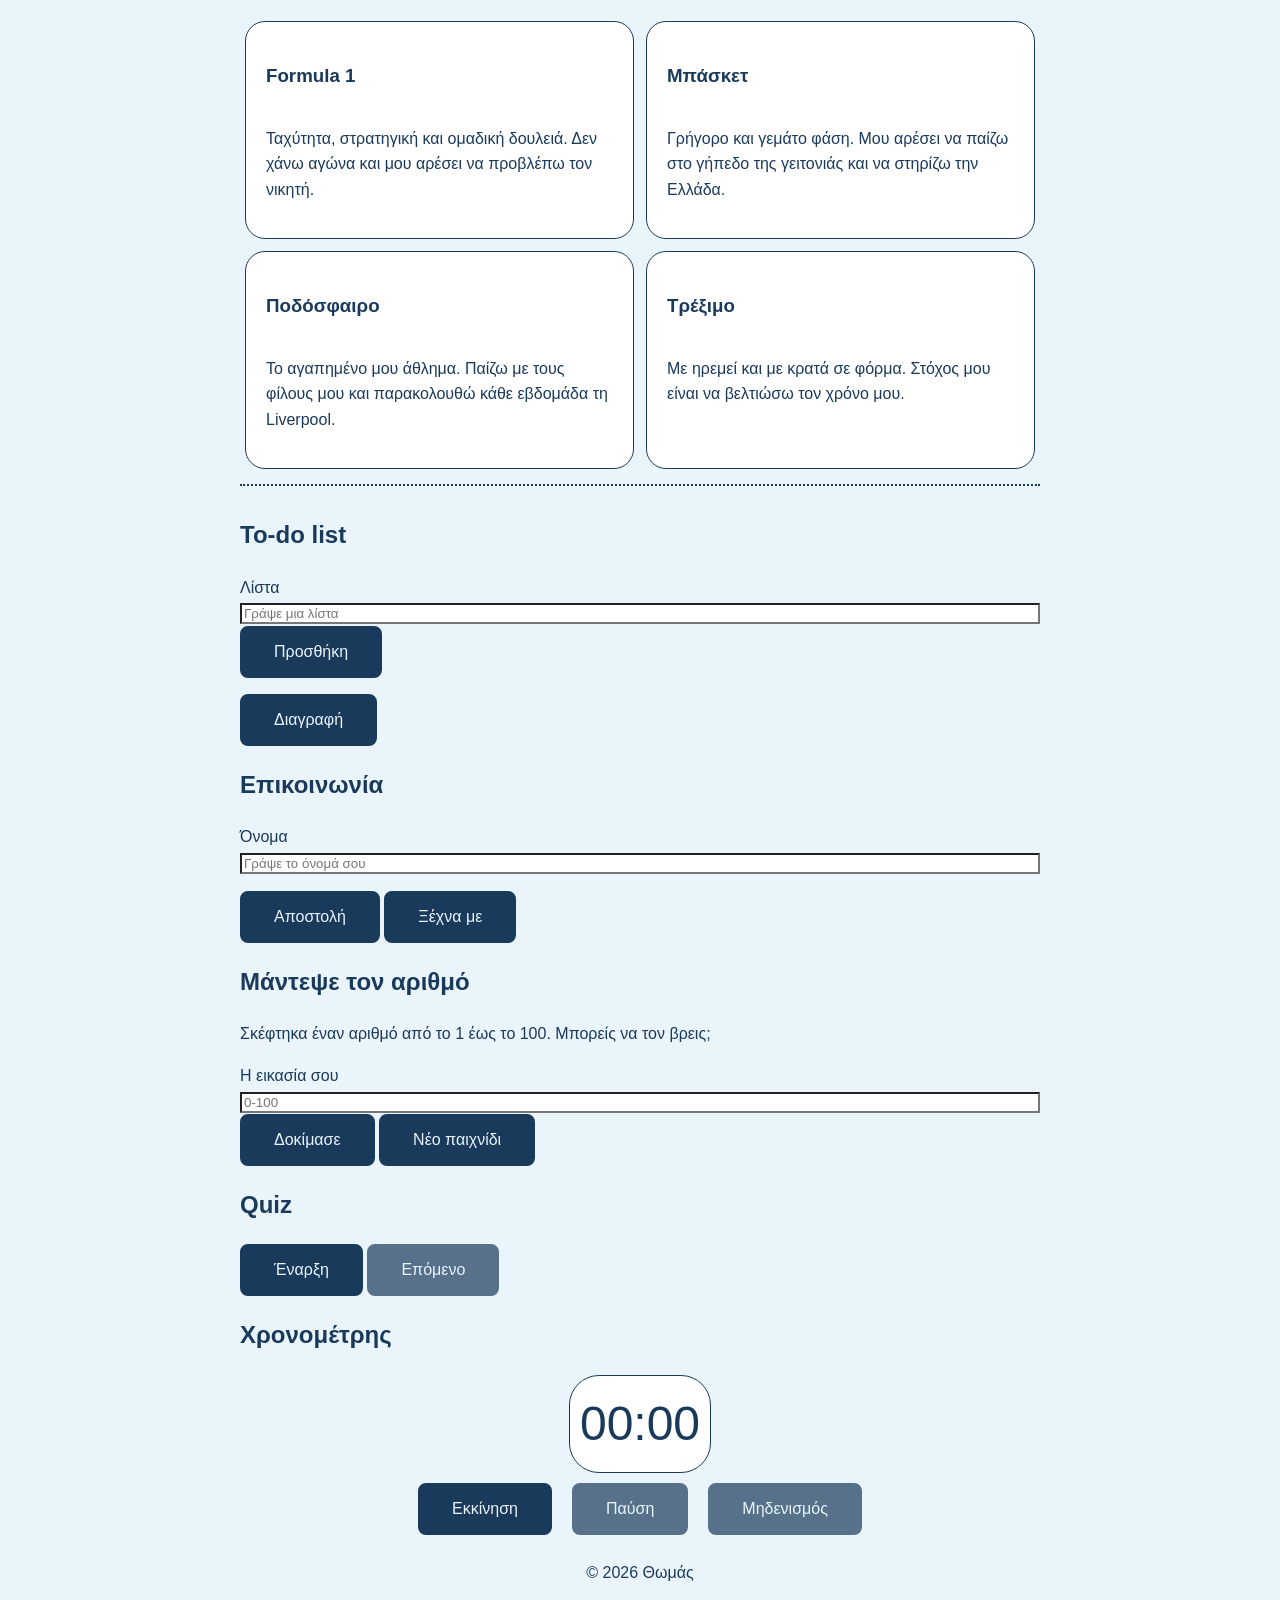
==== commit d7059e87: "Καθαρισμός κώδικα" ====
--- a/index.html
+++ b/index.html
@@ -1,11 +1,13 @@
 <!DOCTYPE html>
 <html lang="el">
+
 <head>
   <meta charset="UTF-8">
   <meta name="viewport" content="width=device-width, initial-scale=1.0">
   <title>Για μένα – Θωμάς</title>
   <link rel="stylesheet" href="style.css">
 </head>
+
 <body>
   <header>
     <h1>Θωμάς Δεμ....</h1>
@@ -30,9 +32,9 @@
     <!-- Λίγα λόγια για εμένα -->
     <section id="hobbies">
       <p>Γεια σας! Με λένε Θωμά και αγαπώ τον αθλητισμό. Παίζω ποδόσφαιρο και μπάσκετ
-         με τους φίλους μου και τρέχω όποτε βρω ευκαιρία. Παρακολουθώ επίσης
-         αγώνες Formula 1 και δεν χάνω ματς της αγαπημένης μου ομάδας.
-         Τώρα μαθαίνω HTML και CSS και φτιάχνω τη δική μου σελίδα!
+        με τους φίλους μου και τρέχω όποτε βρω ευκαιρία. Παρακολουθώ επίσης
+        αγώνες Formula 1 και δεν χάνω ματς της αγαπημένης μου ομάδας.
+        Τώρα μαθαίνω HTML και CSS και φτιάχνω τη δική μου σελίδα!
       </p>
 
       <!-- Χόμπι -->
@@ -51,11 +53,11 @@
     <!-- Στόχοι -->
     <section id="goals">
       <h2>Οι στόχοι μου</h2>
-        <ul>
-          <li>Να ολοκληρώσω το πρώτο μου project σε HTML και CSS</li>
-          <li>Να μάθω JavaScript</li>
-          <li>Να βελτιώσω τον χρόνο μου στο τρέξιμο</li>
-        </ul>
+      <ul>
+        <li>Να ολοκληρώσω το πρώτο μου project σε HTML και CSS</li>
+        <li>Να μάθω JavaScript</li>
+        <li>Να βελτιώσω τον χρόνο μου στο τρέξιμο</li>
+      </ul>
     </section>
 
     <!-- Πίνακας -->
@@ -181,4 +183,5 @@
   <script src="clock.js"></script>
   <script src="timer.js"></script>
 </body>
-</html>
+
+</html>
--- a/style.css
+++ b/style.css
@@ -24,8 +24,8 @@
 }
 
 header {
-    background-color: var(--primary);
-    padding: 20px 0;
+  background-color: var(--primary);
+  padding: 20px 0;
 }
 
 h1 {
@@ -34,18 +34,21 @@
 }
 
 main {
-    max-width: 800px;
-    margin: 0 auto;
-    padding: 0 16px;
-}
-
-table, td, th {
+  max-width: 800px;
+  margin: 0 auto;
+  padding: 0 16px;
+}
+
+table,
+td,
+th {
   border: 1px solid var(--border);
   border-collapse: collapse;
 }
 
-th, td {
-    padding: 8px;
+th,
+td {
+  padding: 8px;
 }
 
 th {
@@ -53,36 +56,36 @@
 }
 
 img {
-    width: 80%;
-    max-width: 100%;
-    height: auto;
-    background-color: var(--surface);
-    box-shadow: 0px 10px 40px -5px rgba(0, 0, 0, 0.15);
-    border-radius: 12px;
-    margin-bottom: 25px;
-    opacity: 0.5;
-    transition: transform 0.3s, opacity 0.3s;
+  width: 80%;
+  max-width: 100%;
+  height: auto;
+  background-color: var(--surface);
+  box-shadow: 0px 10px 40px -5px rgba(0, 0, 0, 0.15);
+  border-radius: 12px;
+  margin-bottom: 25px;
+  opacity: 0.5;
+  transition: transform 0.3s, opacity 0.3s;
 }
 
 img:hover {
-    transform: scale(1.03);
-    opacity: 1;
+  transform: scale(1.03);
+  opacity: 1;
 }
 
 nav {
-    display: flex;
-    justify-content: center;
-    gap: 20px;
+  display: flex;
+  justify-content: center;
+  gap: 20px;
 }
 
 nav a {
-     padding: 0 8px;
-     color: white;
-     text-decoration: none;
+  padding: 0 8px;
+  color: white;
+  text-decoration: none;
 }
 
 nav a:hover {
-    color: var(--accent);
+  color: var(--accent);
 }
 
 p a:hover {
@@ -139,8 +142,8 @@
 }
 
 footer {
-    text-align: center;
-    margin-top: 25px;
+  text-align: center;
+  margin-top: 25px;
 }
 
 .button {
@@ -158,9 +161,9 @@
 }
 
 .button:hover:not(:disabled) {
-    background-color: var(--bg);
-    color: var(--primary);
-    border: 2px solid var(--primary);
+  background-color: var(--bg);
+  color: var(--primary);
+  border: 2px solid var(--primary);
 }
 
 .deletebutton {
@@ -181,7 +184,7 @@
 
 .button.correct {
   background-color: #008000;
-  color:#000000;
+  color: #000000;
   transition: transform 0.3s, background-color 0.3s, color 0.3s;
 }
 
@@ -194,12 +197,8 @@
   opacity: 0.7;
 }
 
-
-.input-checkbox {
-  width: auto;
-}
-
-#todocards2, #todocards {
+#todocards2,
+#todocards {
   width: 70%;
   padding: 12px;
   margin: 10px 0;
@@ -211,7 +210,8 @@
   margin-bottom: 10px;
 }
 
-#todo-cards textarea, input {
+#todo-cards textarea,
+input {
   width: 100%;
   box-sizing: border-box;
   resize: vertical;
@@ -235,7 +235,7 @@
   box-shadow: 5px 5px 8px blue, 10px 10px 8px red, 15px 15px 8px green;
   animation-name: myAnimation;
   animation-duration: 1s;
-  animation-timing-function:ease-in-out;
+  animation-timing-function: ease-in-out;
   animation-iteration-count: infinite;
 }
 
@@ -293,19 +293,36 @@
   margin: 10px;
   animation-name: pulse;
   animation-duration: 1s;
-  animation-timing-function:ease-in-out;
+  animation-timing-function: ease-in-out;
   animation-iteration-count: infinite;
 }
 
 @keyframes pulse {
-  0% {transform: scale(1, 1.1);}
-  50%  {transform: scale(1, 1);}
-  100% {transform: scale(1, 1.1);}
-}
+  0% {
+    transform: scale(1, 1.1);
+  }
+
+  50% {
+    transform: scale(1, 1);
+  }
+
+  100% {
+    transform: scale(1, 1.1);
+  }
+}
+
 @keyframes myAnimation {
-  0%   {transform: scale(1, 1.1);}
-  50%  {transform: scale(0.75, 1);}
-  100% {transform: scale(1, 1.1);}
+  0% {
+    transform: scale(1, 1.1);
+  }
+
+  50% {
+    transform: scale(0.75, 1);
+  }
+
+  100% {
+    transform: scale(1, 1.1);
+  }
 }
 
 @media (max-width: 600px) {
@@ -313,4 +330,4 @@
     flex-direction: column;
     align-items: center;
   }
-}
+}
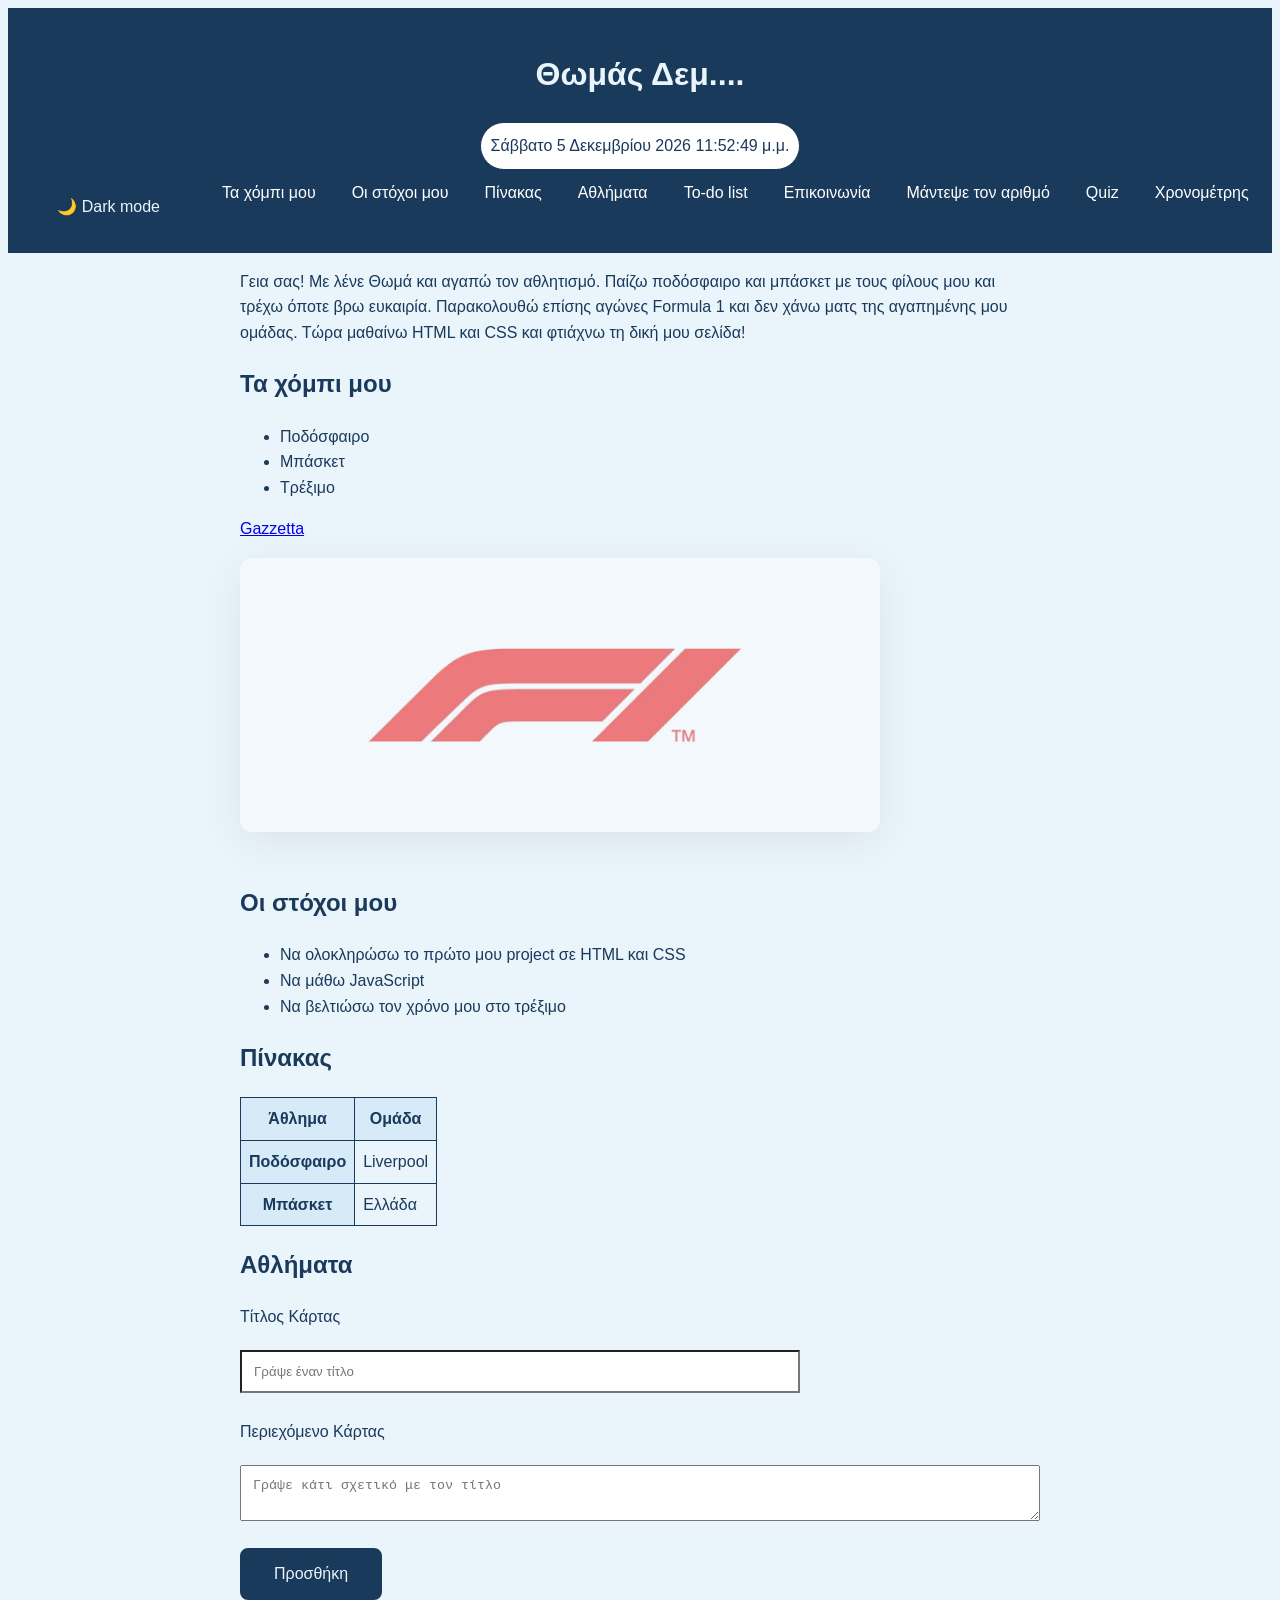
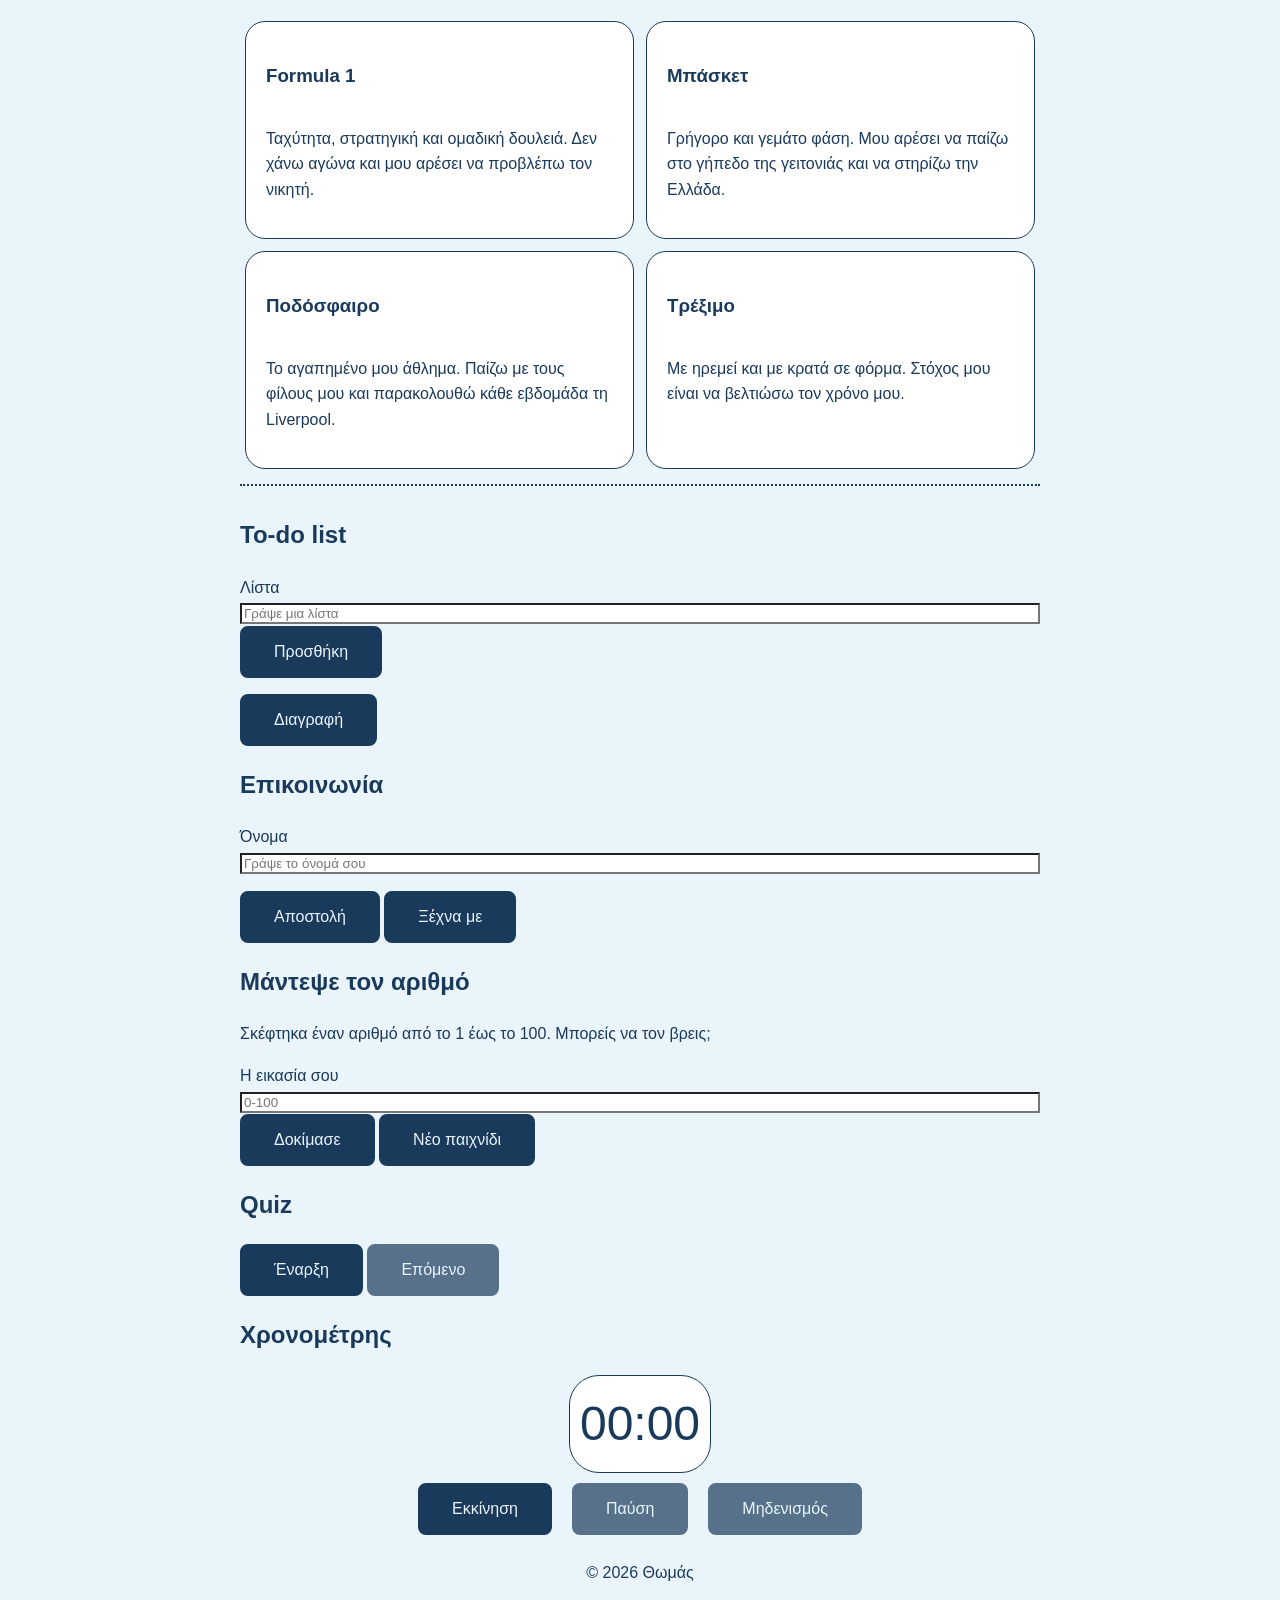
==== commit fb800e5c: "διόρθωση width στο todo list" ====
--- a/index.html
+++ b/index.html
@@ -108,7 +108,7 @@
       <form id="todo-form">
         <p>
           <label for="todo">Λίστα</label>
-          <input type="text" id="todo" name="todo" placeholder="Γράψε μια λίστα" required>
+          <input type="text" id="todo" name="todo" placeholder="Γράψε μια λίστα" autocomplete=""required>
           <button type="submit" class="button">Προσθήκη</button>
         </p>
         <ul id="list"></ul>
--- a/style.css
+++ b/style.css
@@ -222,6 +222,10 @@
   margin-top: 10px;
 }
 
+.input-checkbox {
+  width: auto;
+}
+
 #greeting {
   font-family: "Times New Roman", Times, serif;
   font-weight: bold;
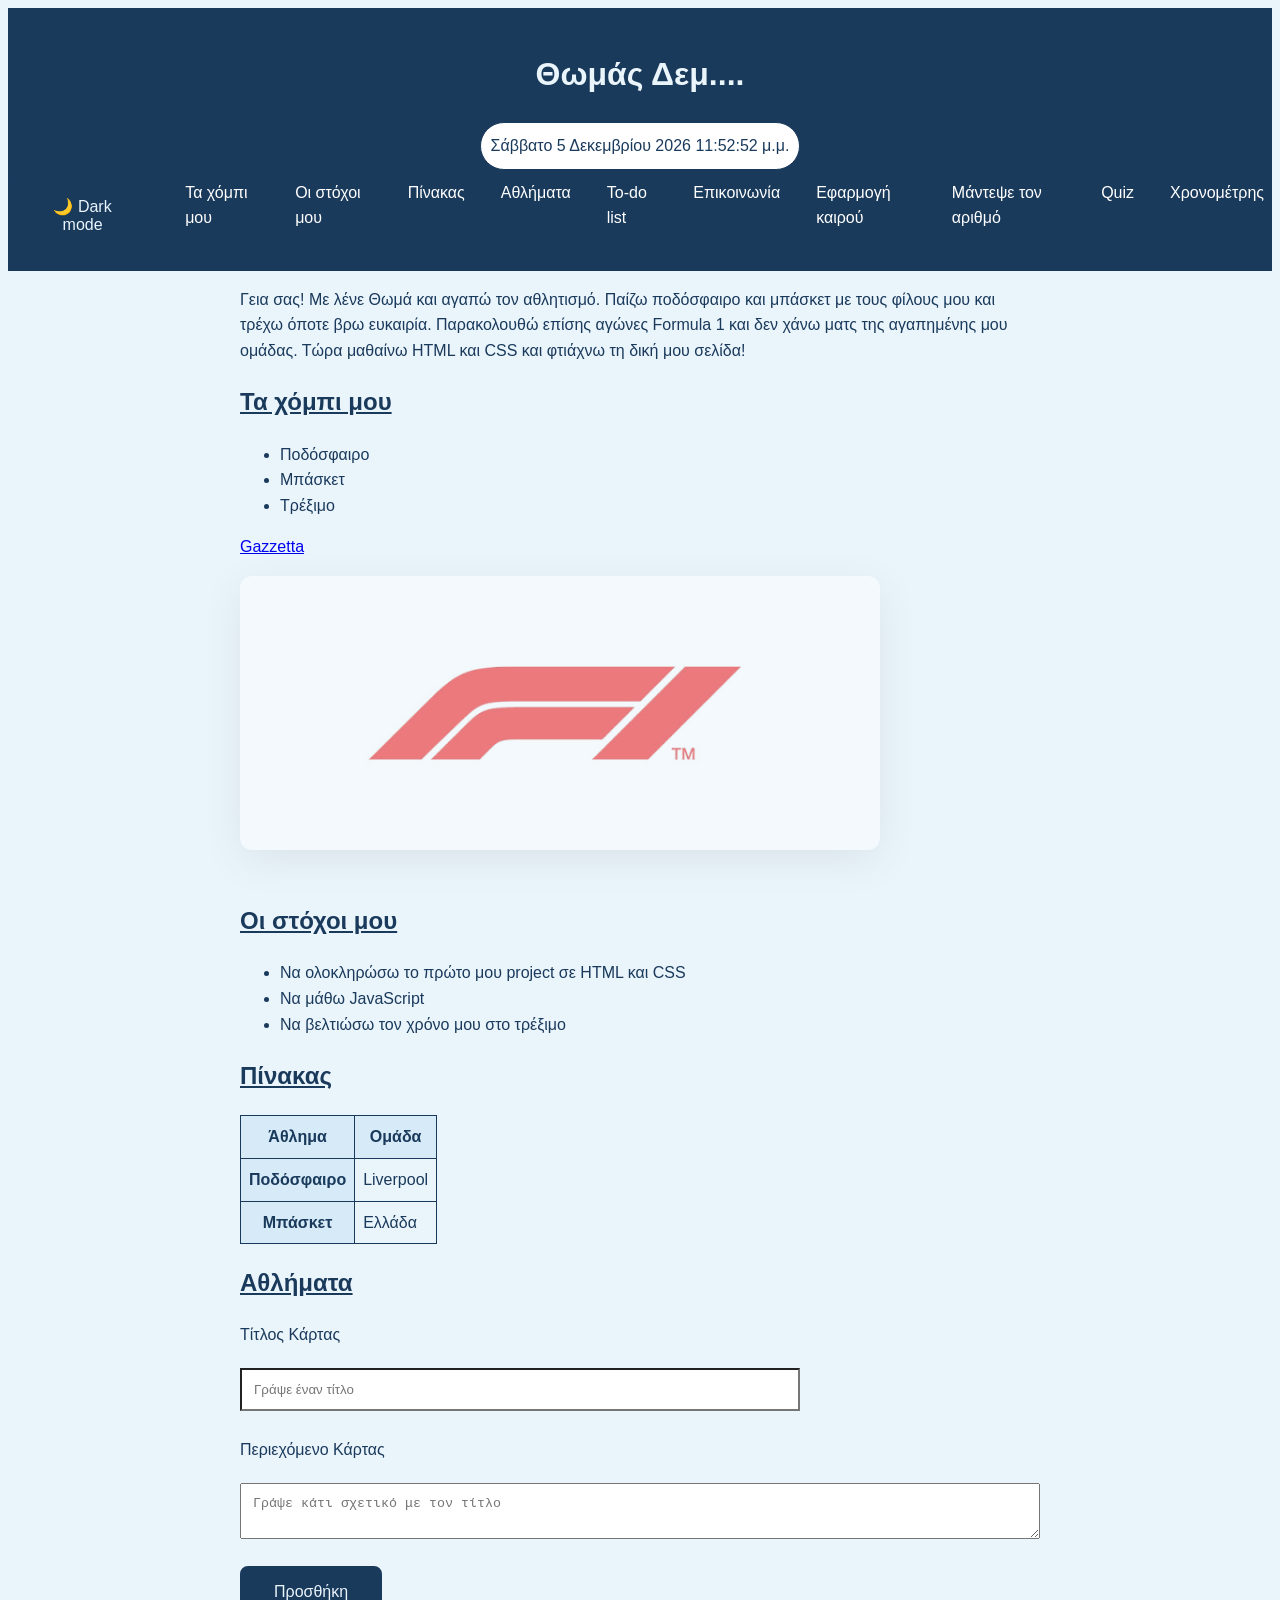
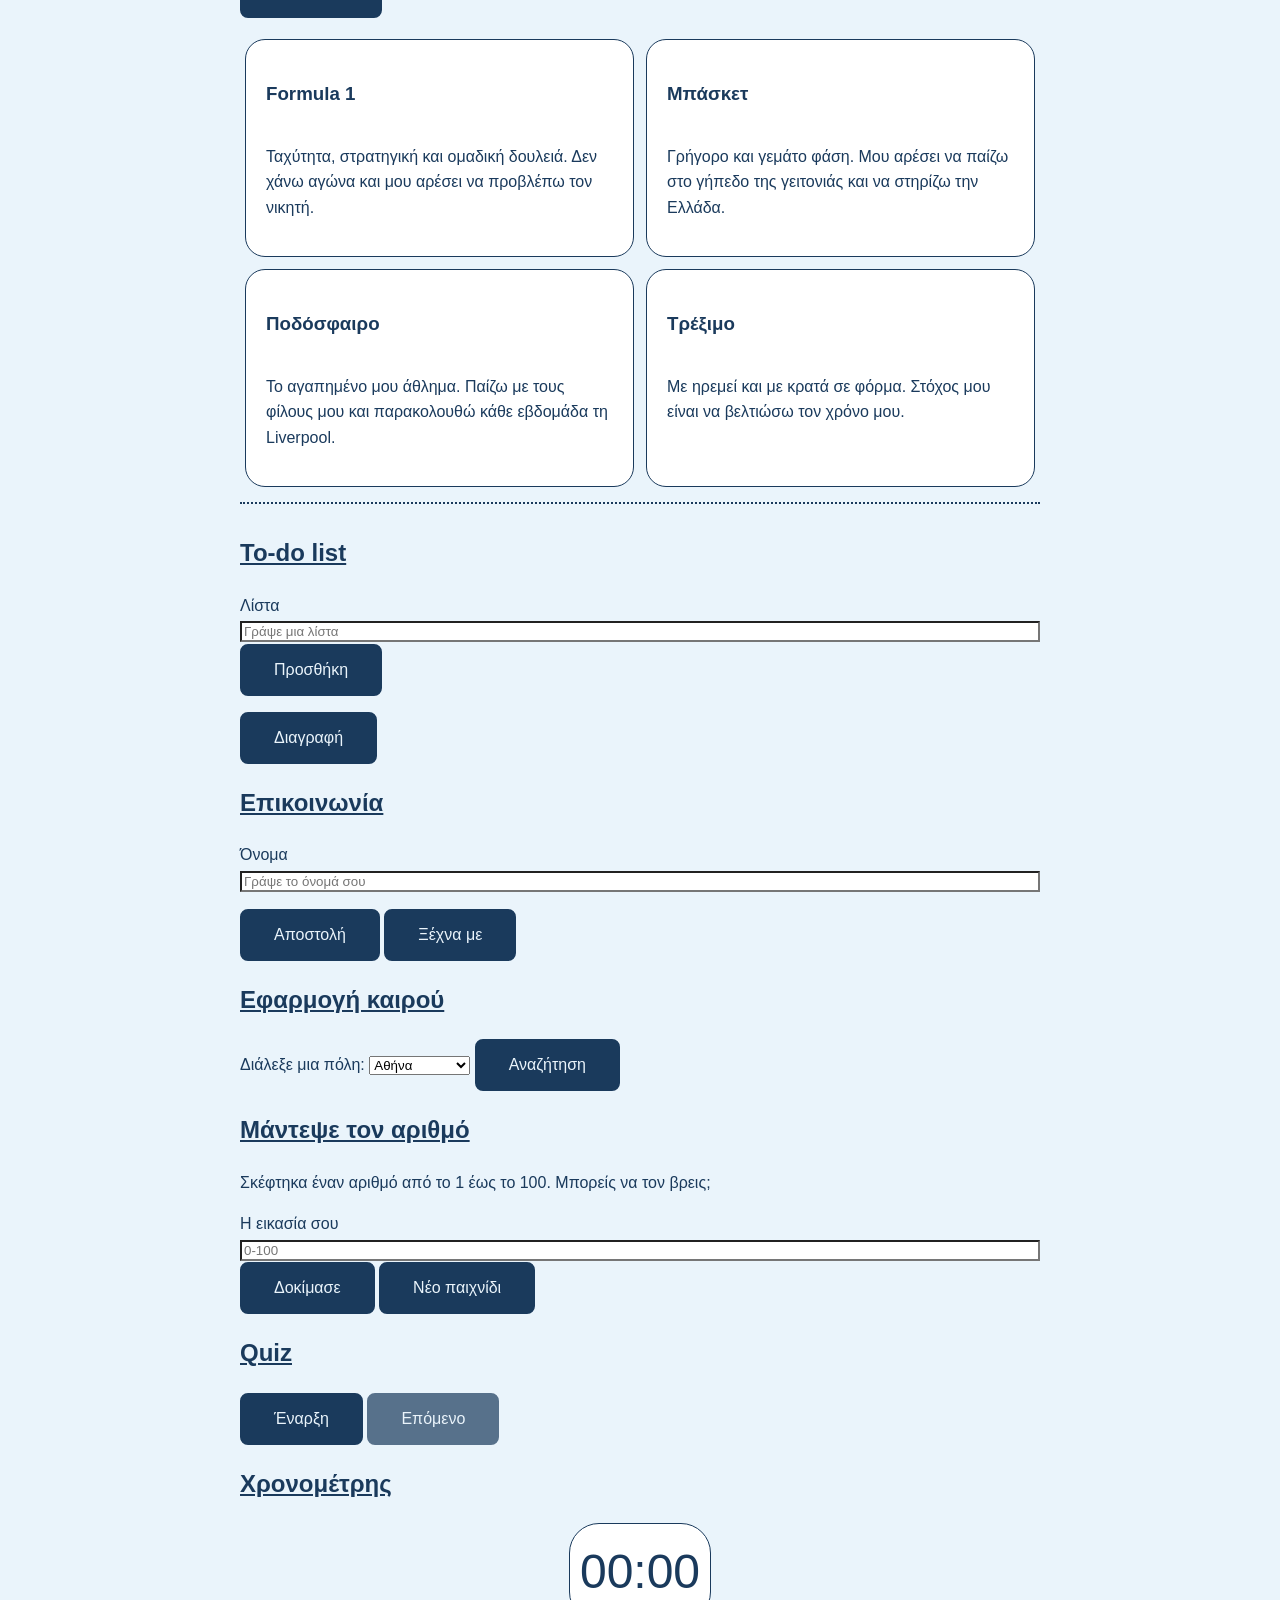
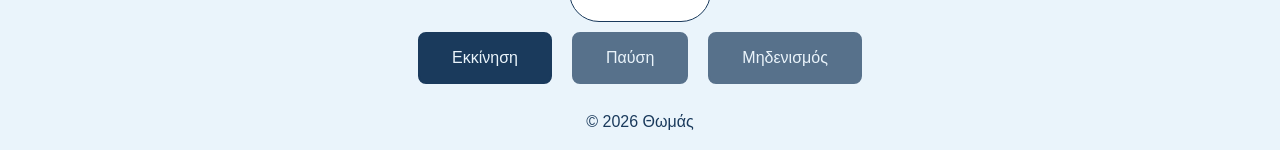
==== commit 894caf09: "Δημιουργία Εφαρμογής Καιρού" ====
--- a/index.html
+++ b/index.html
@@ -22,6 +22,7 @@
       <a href="#cards">Αθλήματα</a>
       <a href="#todo-list">To-do list</a>
       <a href="#contact">Επικοινωνία</a>
+      <a href="#weather">Εφαρμογή καιρού</a>
       <a href="#game">Μάντεψε τον αριθμό</a>
       <a href="#quiz">Quiz</a>
       <a href="#timer">Χρονομέτρης</a>
@@ -131,6 +132,15 @@
       <p id="greeting"></p>
     </section>
 
+    <!-- Εφαρμογή καιρού -->
+     <section id="weather">
+      <h2>Εφαρμογή καιρού</h2>
+      <label for="city-select">Διάλεξε μια πόλη:</label>
+      <select name="city-select" id="city-select"></select>
+      <button type="button" id="weatherButton" class="button">Αναζήτηση</button>
+      <p id="weather-result"></p>
+     </section>
+
     <!-- Παιχνίδι -->
     <section id="game">
       <h2>Μάντεψε τον αριθμό</h2>
@@ -175,6 +185,7 @@
   </footer>
   <script src="theme.js"></script>
   <script src="contact.js"></script>
+  <script src="weather.js"></script>
   <script src="guess-game.js"></script>
   <script src="todo.js"></script>
   <script src="sports-cards.js"></script>
--- a/style.css
+++ b/style.css
@@ -31,6 +31,10 @@
 h1 {
   text-align: center;
   color: var(--bg);
+}
+
+h2 {
+  text-decoration-line: underline;
 }
 
 main {
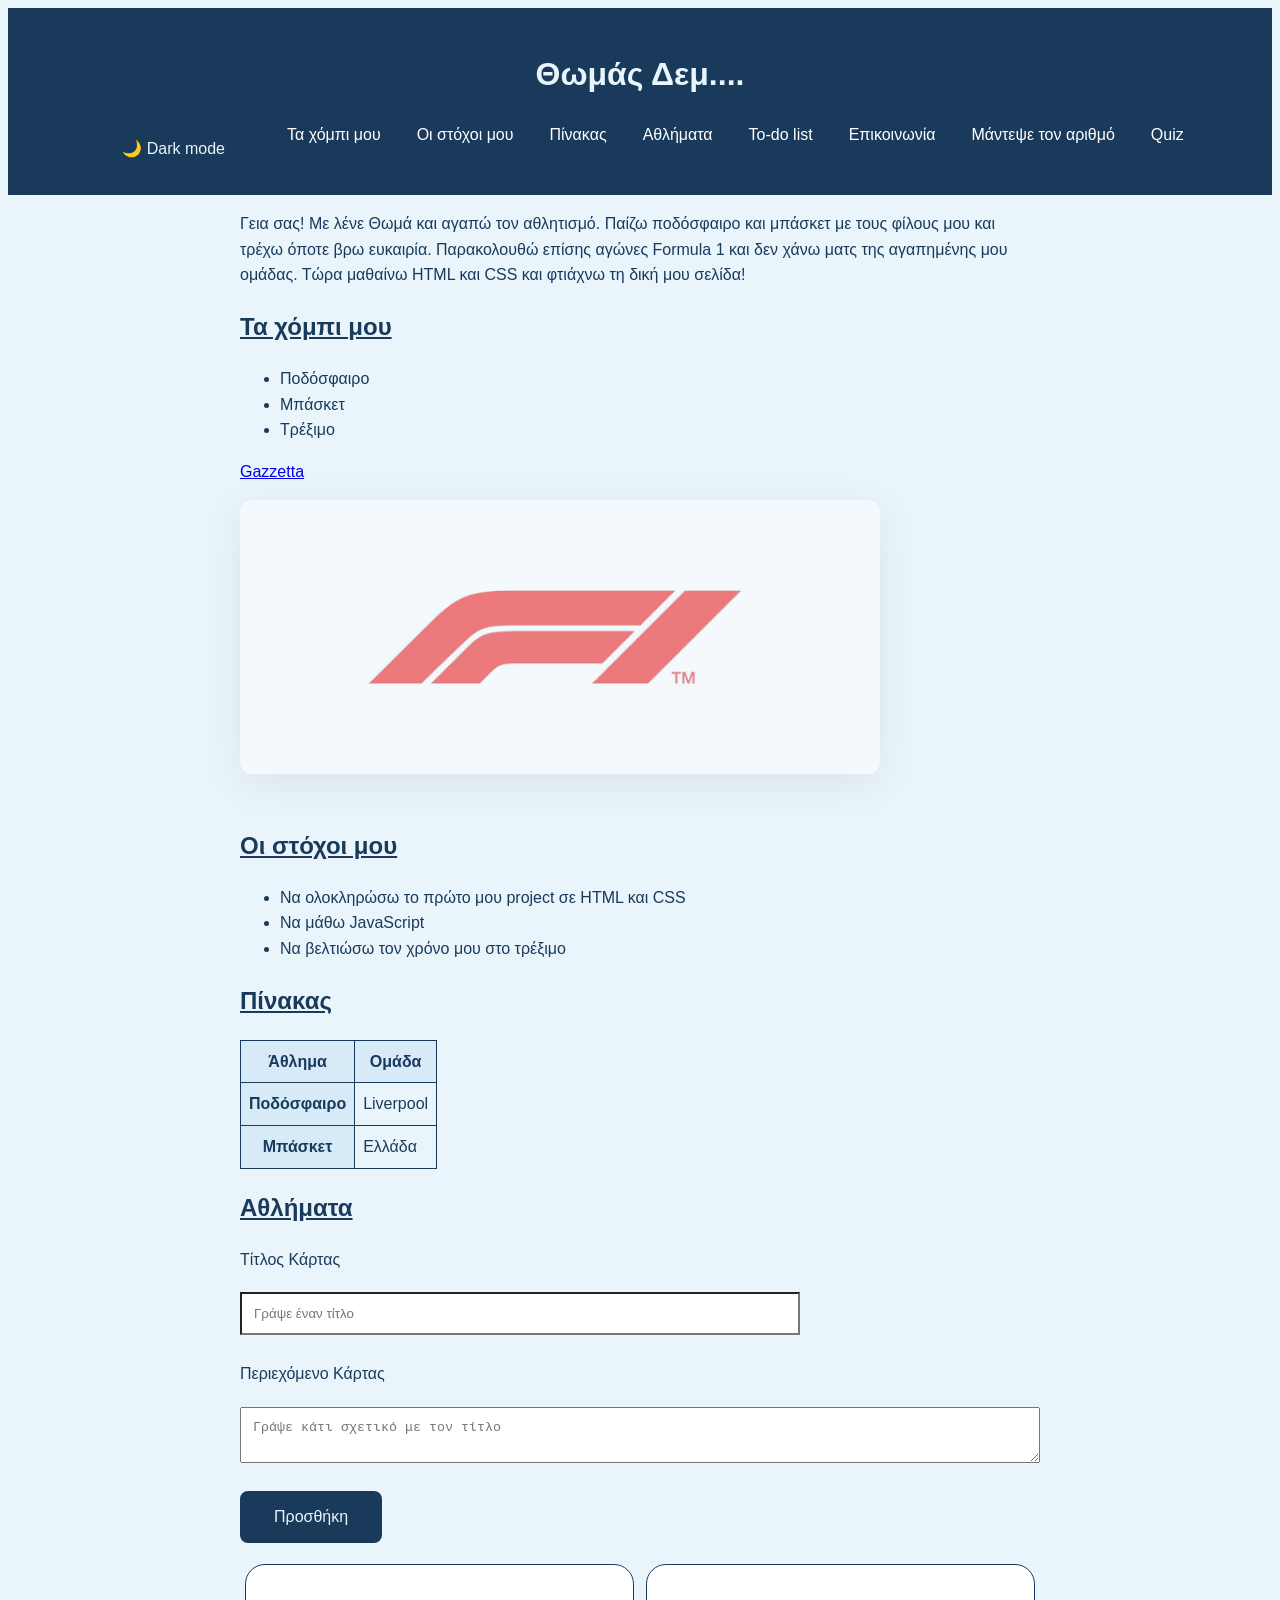
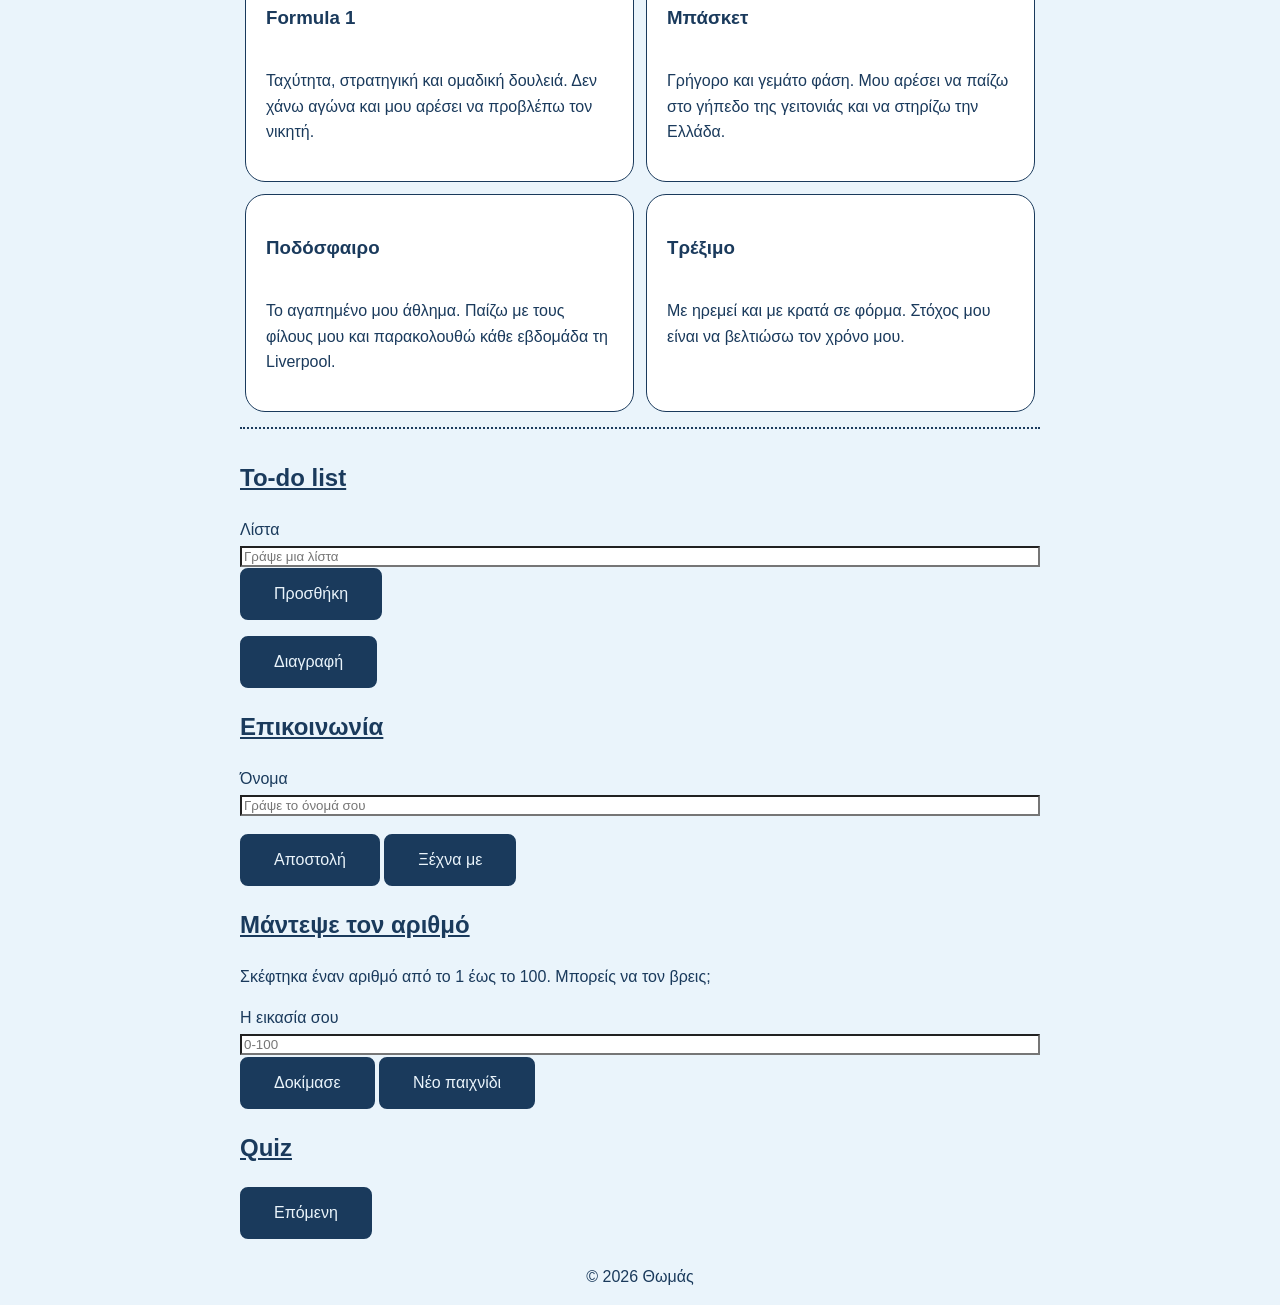
==== commit b7f7a2d5: "Pending changes exported from your codespace" ====
--- a/index.html
+++ b/index.html
@@ -1,17 +1,14 @@
 <!DOCTYPE html>
 <html lang="el">
-
 <head>
   <meta charset="UTF-8">
   <meta name="viewport" content="width=device-width, initial-scale=1.0">
   <title>Για μένα – Θωμάς</title>
   <link rel="stylesheet" href="style.css">
 </head>
-
 <body>
   <header>
     <h1>Θωμάς Δεμ....</h1>
-    <div id="clock" class="clock"></div>
     <nav>
       <!-- Κουμπί Dark mode -->
       <button id="theme-toggle" class="button" type="button">🌙 Dark mode</button>
@@ -22,10 +19,8 @@
       <a href="#cards">Αθλήματα</a>
       <a href="#todo-list">To-do list</a>
       <a href="#contact">Επικοινωνία</a>
-      <a href="#weather">Εφαρμογή καιρού</a>
       <a href="#game">Μάντεψε τον αριθμό</a>
       <a href="#quiz">Quiz</a>
-      <a href="#timer">Χρονομέτρης</a>
     </nav>
   </header>
 
@@ -33,9 +28,9 @@
     <!-- Λίγα λόγια για εμένα -->
     <section id="hobbies">
       <p>Γεια σας! Με λένε Θωμά και αγαπώ τον αθλητισμό. Παίζω ποδόσφαιρο και μπάσκετ
-        με τους φίλους μου και τρέχω όποτε βρω ευκαιρία. Παρακολουθώ επίσης
-        αγώνες Formula 1 και δεν χάνω ματς της αγαπημένης μου ομάδας.
-        Τώρα μαθαίνω HTML και CSS και φτιάχνω τη δική μου σελίδα!
+         με τους φίλους μου και τρέχω όποτε βρω ευκαιρία. Παρακολουθώ επίσης
+         αγώνες Formula 1 και δεν χάνω ματς της αγαπημένης μου ομάδας.
+         Τώρα μαθαίνω HTML και CSS και φτιάχνω τη δική μου σελίδα!
       </p>
 
       <!-- Χόμπι -->
@@ -54,11 +49,11 @@
     <!-- Στόχοι -->
     <section id="goals">
       <h2>Οι στόχοι μου</h2>
-      <ul>
-        <li>Να ολοκληρώσω το πρώτο μου project σε HTML και CSS</li>
-        <li>Να μάθω JavaScript</li>
-        <li>Να βελτιώσω τον χρόνο μου στο τρέξιμο</li>
-      </ul>
+        <ul>
+          <li>Να ολοκληρώσω το πρώτο μου project σε HTML και CSS</li>
+          <li>Να μάθω JavaScript</li>
+          <li>Να βελτιώσω τον χρόνο μου στο τρέξιμο</li>
+        </ul>
     </section>
 
     <!-- Πίνακας -->
@@ -109,7 +104,7 @@
       <form id="todo-form">
         <p>
           <label for="todo">Λίστα</label>
-          <input type="text" id="todo" name="todo" placeholder="Γράψε μια λίστα" autocomplete=""required>
+          <input type="text" id="todo" name="todo" placeholder="Γράψε μια λίστα" required>
           <button type="submit" class="button">Προσθήκη</button>
         </p>
         <ul id="list"></ul>
@@ -132,15 +127,6 @@
       <p id="greeting"></p>
     </section>
 
-    <!-- Εφαρμογή καιρού -->
-     <section id="weather">
-      <h2>Εφαρμογή καιρού</h2>
-      <label for="city-select">Διάλεξε μια πόλη:</label>
-      <select name="city-select" id="city-select"></select>
-      <button type="button" id="weatherButton" class="button">Αναζήτηση</button>
-      <p id="weather-result"></p>
-     </section>
-
     <!-- Παιχνίδι -->
     <section id="game">
       <h2>Μάντεψε τον αριθμό</h2>
@@ -162,37 +148,17 @@
       <p id="quiz-question"></p>
       <div id="quiz-options"></div>
       <p id="quiz-message"></p>
-      <p id="quiz-timer"></p>
-      <button type="button" id="beginButton" class="button">Έναρξη</button>
-      <button disabled type="button" id="nextButton" class="button">Επόμενο</button>
+      <button type="button" id="nextButton" class="button">Επόμενη</button>
       <p id="quiz-score"></p>
-      <p id="quiz-best"></p>
-    </section>
-
-    <!-- Χρονομέτρης -->
-    <section id="timer">
-      <h2>Χρονομέτρης</h2>
-      <p id="timer-display">00:00</p>
-      <div class="timer-buttons">
-        <button type="button" id="buttonStart" class="button">Εκκίνηση</button>
-        <button type="button" id="buttonPause" class="button">Παύση</button>
-        <button type="button" id="buttonZero" class="button">Μηδενισμός</button>
-      </div>
     </section>
   </main>
   <footer>
     <p>© 2026 Θωμάς</p>
   </footer>
-  <script src="theme.js"></script>
-  <script src="contact.js"></script>
-  <script src="weather.js"></script>
-  <script src="guess-game.js"></script>
-  <script src="todo.js"></script>
-  <script src="sports-cards.js"></script>
-  <script src="user-cards.js"></script>
+  <script src="script.js"></script>
+  <script src="script1.js"></script>
+  <script src="script2.js"></script>
+  <script src="script3.js"></script>
   <script src="quiz.js"></script>
-  <script src="clock.js"></script>
-  <script src="timer.js"></script>
 </body>
-
-</html>+</html>
